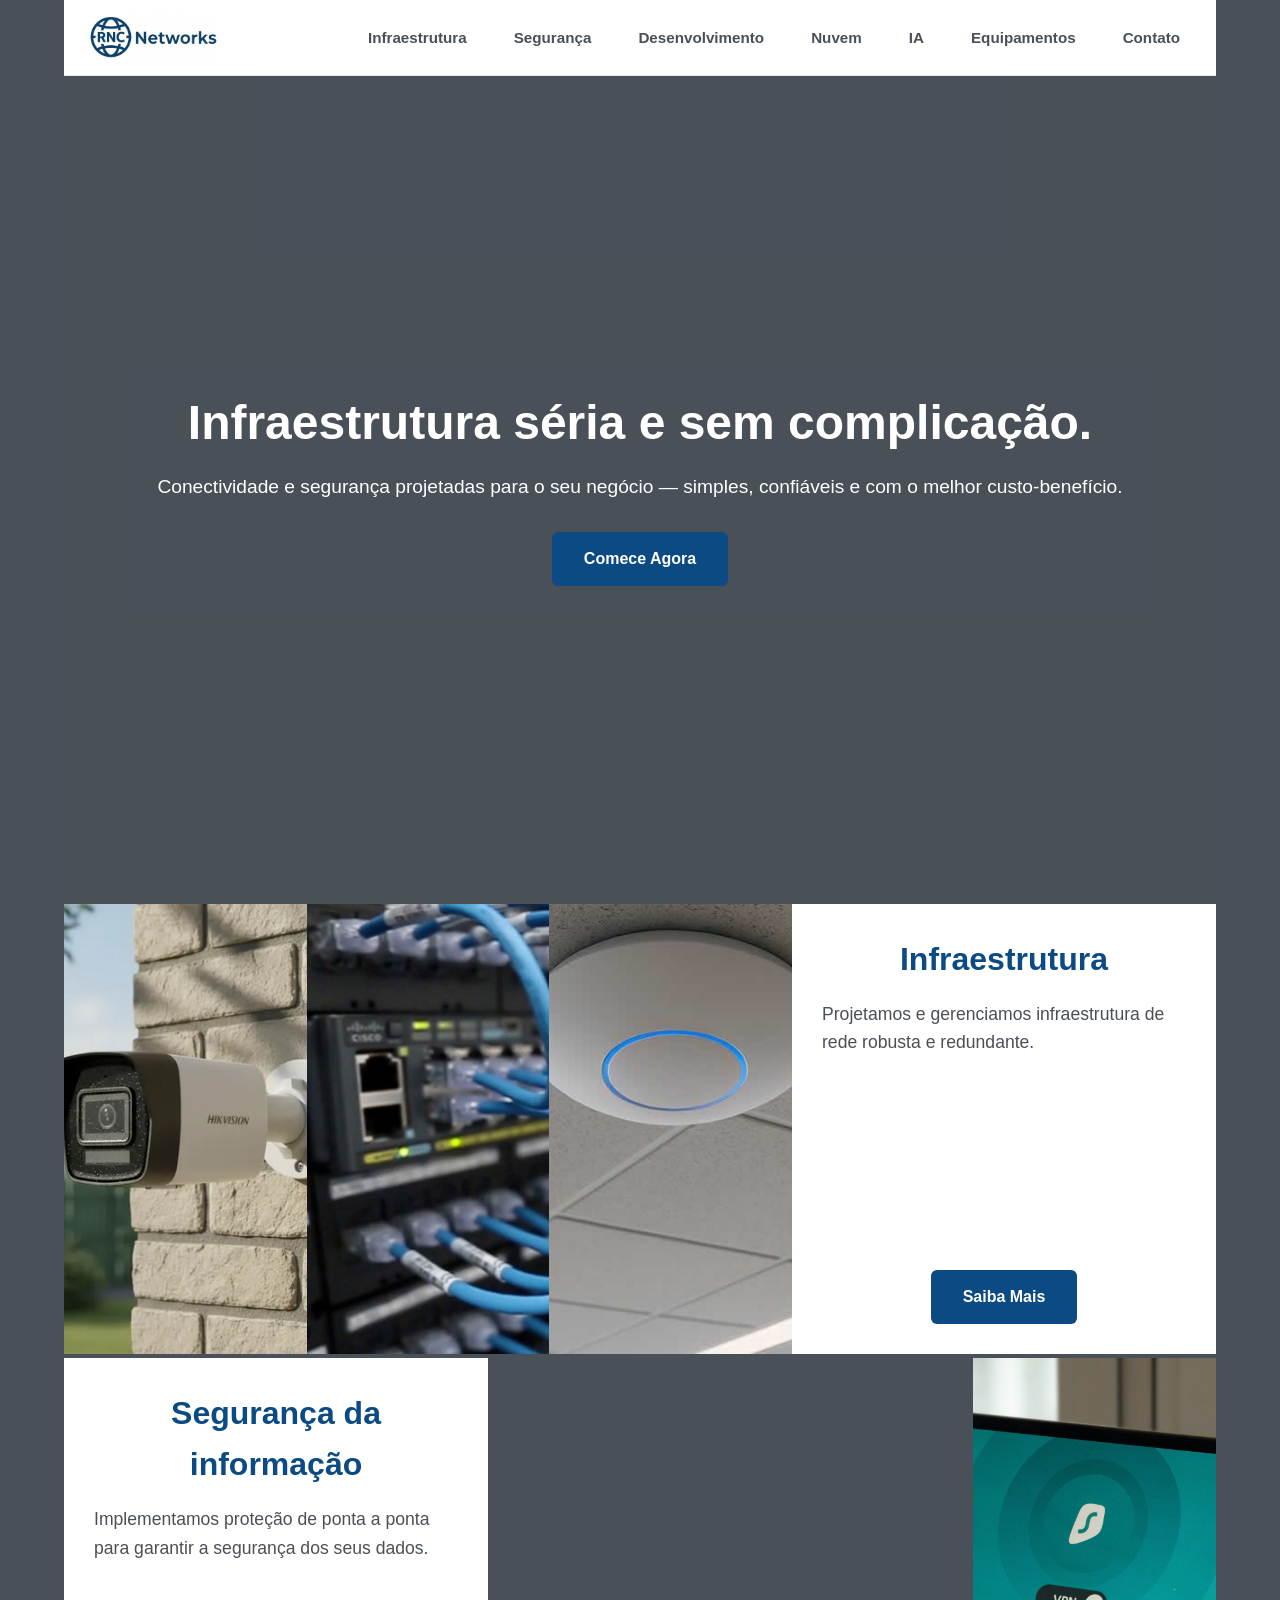
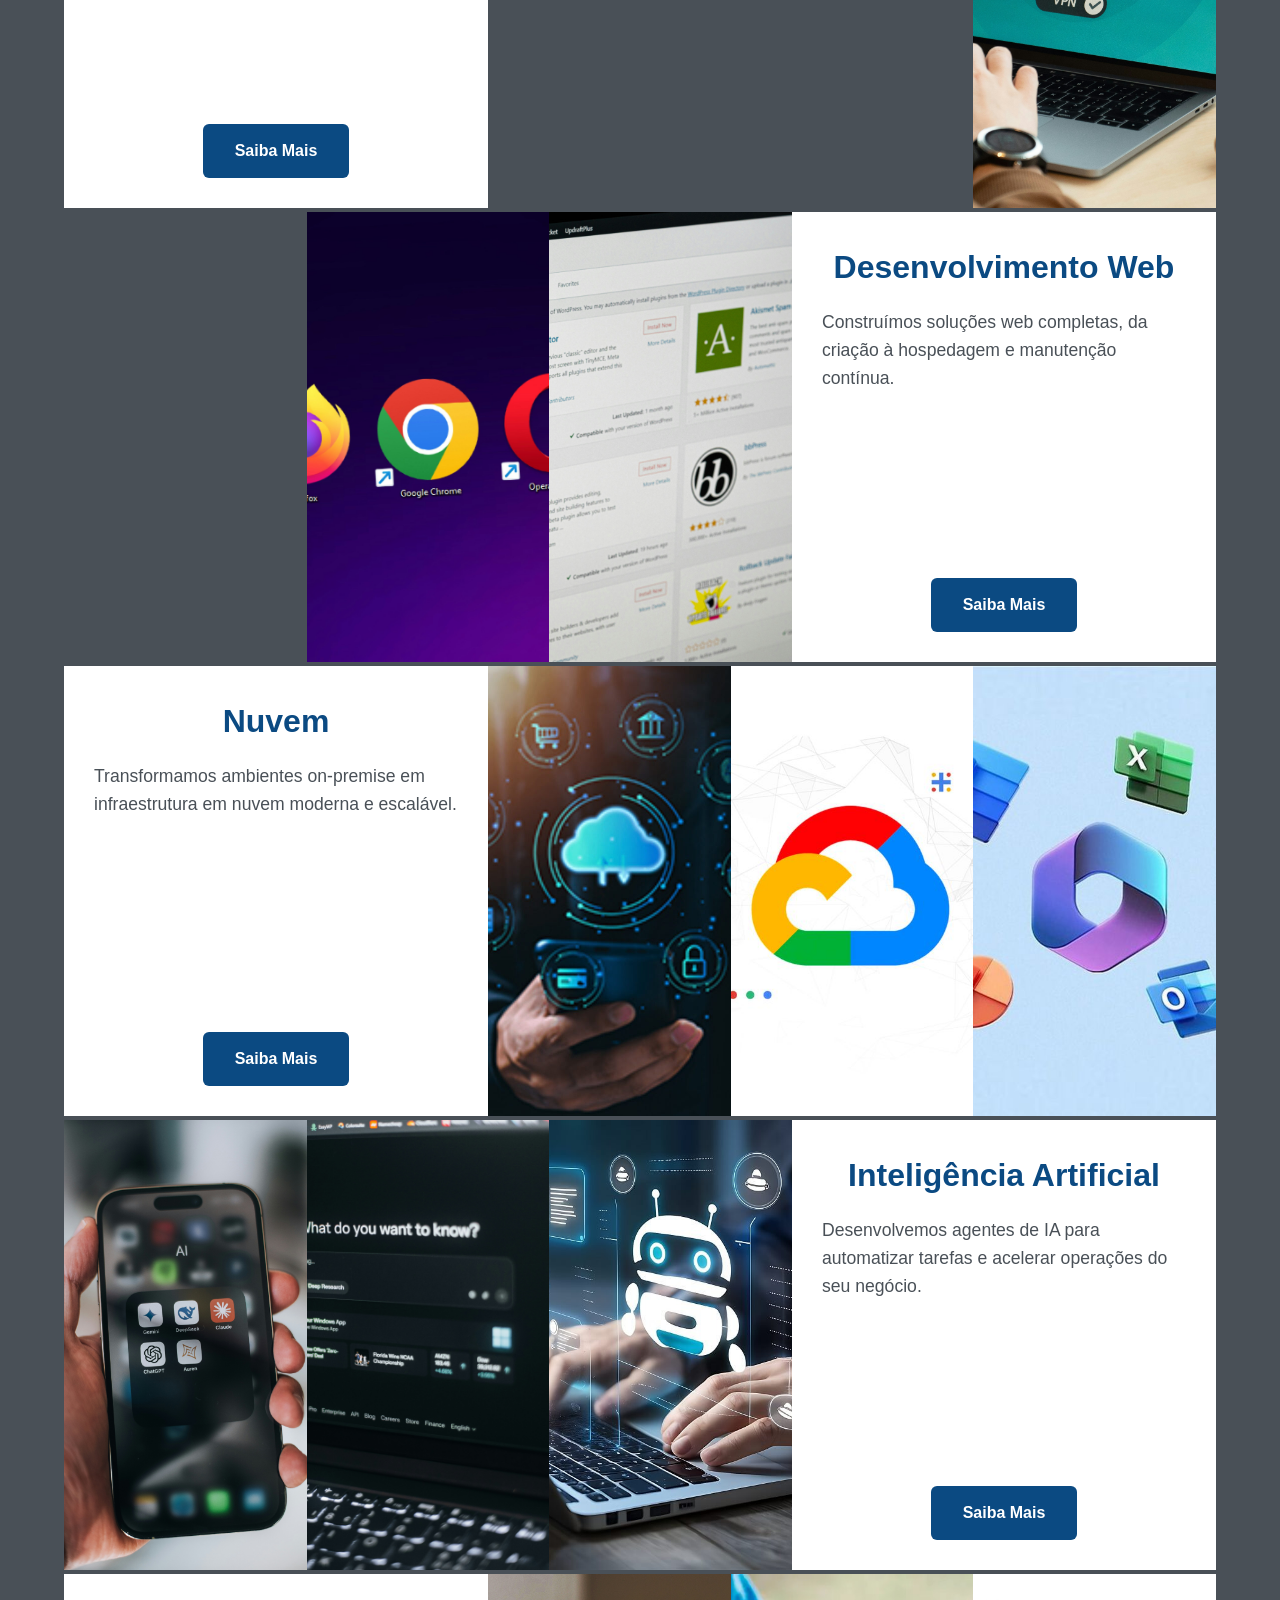
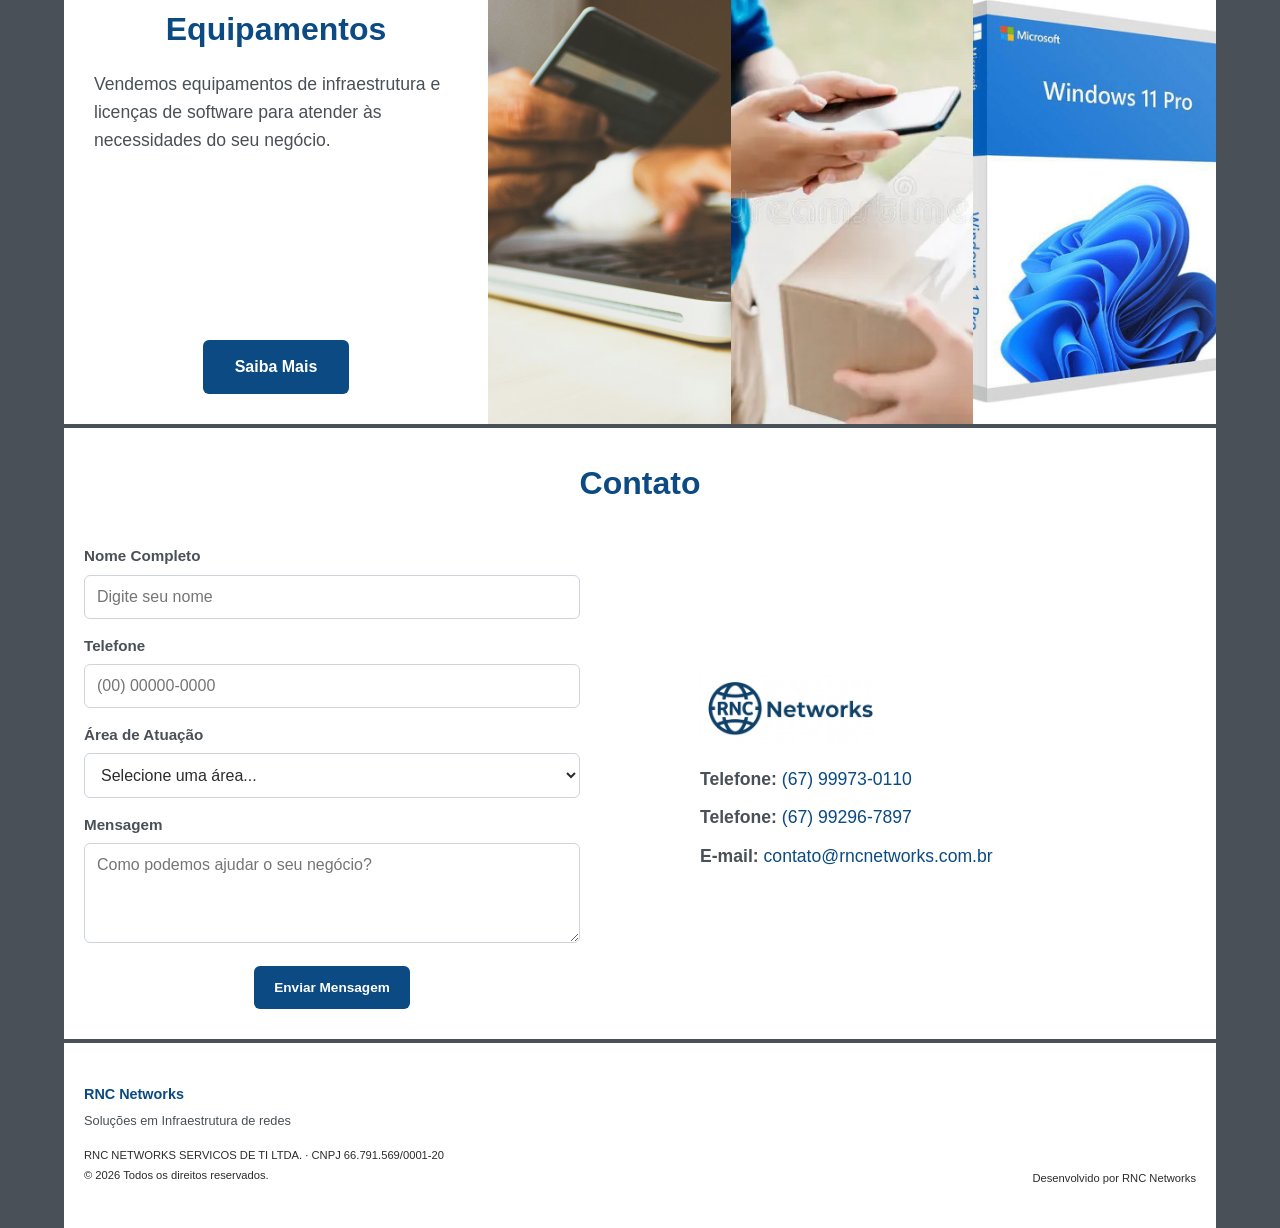
==== index.html @ 02436042 "first commit" ====
<!DOCTYPE html>
<html lang="pt-BR">
<head>
    <meta charset="UTF-8">
    <meta name="viewport" content="width=device-width, initial-scale=1.0">
    <title>RNC Networks</title>
    <link rel="icon" type="image/x-icon" href="assets/img/favicon.ico">
    <link rel="stylesheet" href="assets/css/styles.css">
</head>
<body>

    <header>
        <div class="nav-container">
            <div class="logo-area">
                <a href="#">
                    <img src="assets/img/logo.png" alt="Logo da Empresa">
                </a>
            </div>
            <button class="hamburger" aria-label="Abrir menu">
                <span></span>
                <span></span>
                <span></span>
            </button>
            <nav>
                <ul class="nav-menu">
                    <li><a href="#infraestrutura">Infraestrutura</a></li>
                    <li><a href="#seguranca">Segurança</a></li>
                    <li><a href="#desenvolvimento">Desenvolvimento</a></li>
                    <li><a href="#nuvem">Nuvem</a></li>
                    <li><a href="#ia">IA</a></li>
                    <li><a href="#equipamentos">Equipamentos</a></li>
                    <li><a href="#contato">Contato</a></li>
                </ul>
            </nav>
        </div>
    </header>

    <section class="hero-br">
        <div class="hero">
            <div class="hero-overlay">
                <h1>Infraestrutura séria e sem complicação.</h1>
                <div class="hero-text">
                    <p>Conectividade e segurança projetadas para o seu negócio — simples, confiáveis e com o melhor custo-benefício.</p>
                    <a href="#infraestrutura" class="btn-cta">Comece Agora</a>
                </div>
            </div>
        </div>
    </section>

    <main class="cards-br">
        
        <div class="card" id="infraestrutura">
            <div class="card-image">
                <img src="assets/img/infra1.jpg" alt="" class="active">
                <img src="assets/img/infra2.jpg" alt="">
                <img src="assets/img/infra3.jpg" alt="">
            </div>
            <div class="card-content">
                <h3>Infraestrutura</h3>
                <p>Projetamos e gerenciamos infraestrutura de rede robusta e redundante.</p>
                <a href="em-construcao.html" class="btn-cta">Saiba Mais</a>
            </div>
        </div>

        <div class="card" id="seguranca">
            <div class="card-image">
                <img src="assets/img/seg1.jpg" alt="" class="active">
                <img src="assets/img/seg2.jpg" alt="">
                <img src="assets/img/seg3.jpg" alt="">
            </div>
            <div class="card-content">
                <h3>Segurança da informação</h3>
                <p>Implementamos proteção de ponta a ponta para garantir a segurança dos seus dados.</p>
                <a href="em-construcao.html" class="btn-cta">Saiba Mais</a>
            </div>
        </div>

        <div class="card" id="desenvolvimento">
            <div class="card-image">
                <img src="assets/img/dev1.jpg" alt="" class="active">
                <img src="assets/img/dev2.jpg" alt="">
                <img src="assets/img/dev3.jpg" alt="">
            </div>
            <div class="card-content">
                <h3>Desenvolvimento Web</h3>
                <p>Construímos soluções web completas, da criação à hospedagem e manutenção contínua.</p>
                <a href="em-construcao.html" class="btn-cta">Saiba Mais</a>
            </div>
        </div>

        <div class="card" id="nuvem">
            <div class="card-image">
                <img src="assets/img/nuvem1.jpg" alt="" class="active">
                <img src="assets/img/nuvem2.jpg" alt="">
                <img src="assets/img/nuvem3.jpg" alt="">
            </div>
            <div class="card-content">
                <h3>Nuvem</h3>
                <p>Transformamos ambientes on-premise em infraestrutura em nuvem moderna e escalável.</p>
                <a href="em-construcao.html" class="btn-cta">Saiba Mais</a>
            </div>
        </div>

        <div class="card" id="ia">
            <div class="card-image">
                <img src="assets/img/ia1.jpg" alt="" class="active">
                <img src="assets/img/ia2.jpg" alt="">
                <img src="assets/img/ia3.jpg" alt="">
            </div>
            <div class="card-content">
                <h3>Inteligência Artificial</h3>
                <p>Desenvolvemos agentes de IA para automatizar tarefas e acelerar operações do seu negócio.</p>
                <a href="em-construcao.html" class="btn-cta">Saiba Mais</a>
            </div>
        </div>

        <div class="card" id="equipamentos">
            <div class="card-image">
                <img src="assets/img/equip1.jpg" alt="" class="active">
                <img src="assets/img/equip2.jpg" alt="">
                <img src="assets/img/equip3.jpg" alt="">
            </div>
            <div class="card-content">
                <h3>Equipamentos</h3>
                <p>Vendemos equipamentos de infraestrutura e licenças de software para atender às necessidades do seu negócio.</p>
                <a href="em-construcao.html" class="btn-cta">Saiba Mais</a>
            </div>
        </div>

        <div class="card card-contato" id="contato">
            <h3>Contato</h3>
            <div class="contato-grid">
                <div class="contato-left">
                    <form action="#" method="POST">
                        <div class="form-group">
                            <label for="nome">Nome Completo</label>
                            <input type="text" id="nome" name="nome" placeholder="Digite seu nome" required>
                        </div>
                        <div class="form-group">
                            <label for="telefone">Telefone</label>
                            <input type="tel" id="telefone" name="telefone" placeholder="(00) 00000-0000" required>
                        </div>
                        <div class="form-group">
                            <label for="area">Área de Atuação</label>
                            <select id="area" name="area" required>
                                <option value="" disabled selected>Selecione uma área...</option>
                                <option value="infraestrutura">Infraestrutura</option>
                                <option value="seguranca">Segurança</option>
                                <option value="desenvolvimento">Desenvolvimento</option>
                                <option value="nuvem">Nuvem</option>
                                <option value="ia">Inteligência Artificial</option>
                                <option value="equipamentos">Equipamentos</option>
                            </select>
                        </div>
                        <div class="form-group">
                            <label for="mensagem">Mensagem</label>
                            <textarea id="mensagem" name="mensagem" placeholder="Como podemos ajudar o seu negócio?" required></textarea>
                        </div>
                        <button type="submit" class="btn-submit">Enviar Mensagem</button>
                    </form>
                </div>
                <div class="contato-right">
                    <img src="assets/img/logo.png" alt="RNC Networks" class="contato-logo">
                    <p><strong>Telefone:</strong> <a href="https://wa.me/5567999730110?text=Ol%C3%A1%2C%20vim%20do%20site%20RNC%20Networks%20e%20gostaria%20de%20saber%20mais%20sobre%20suas%20solu%C3%A7%C3%B5es." target="_blank">(67) 99973-0110</a></p>
                    <p><strong>Telefone:</strong> <a href="https://wa.me/5567992967897?text=Ol%C3%A1%2C%20vim%20do%20site%20RNC%20Networks%20e%20gostaria%20de%20saber%20mais%20sobre%20suas%20solu%C3%A7%C3%B5es." target="_blank">(67) 99296-7897</a></p>
                    <p><strong>E-mail:</strong> <a href="mailto:contato@rncnetworks.com.br">contato@rncnetworks.com.br</a></p>
                </div>
            </div>
        </div>

    </main>

    <footer>
        <div class="footer-inner">
            <div class="footer-left">
                <p class="footer-brand">RNC Networks</p>
                <p class="footer-sub">Soluções em Infraestrutura de redes</p>
                <p class="footer-company">RNC NETWORKS SERVICOS DE TI LTDA. · CNPJ 66.791.569/0001-20</p>
                <p class="footer-copy">&copy; 2026 Todos os direitos reservados.</p>
            </div>
            <div class="footer-right">
                <p class="footer-dev">Desenvolvido por RNC Networks</p>
            </div>
        </div>
    </footer>

</body>
<script src="assets/js/scripts.js"></script>
</html>
---- assets/css/styles.css ----
/* ============================================================================
   PALETA DE CORES (Altere aqui para as cores exatas da sua logo)
   ============================================================================ */
:root {
    --bg-color: #ffffff;        
    --text-color: #2c2c2c;      
    --primary-color: #0B4A82;   /* Cor Principal da sua logo */
    --secondary-color: #495057; 
    --accent-bg: #f8f9fa;       
    --footer-bg: #1a1d20;       
}

* {
    margin: 0;
    padding: 0;
    box-sizing: border-box;
    font-family: 'Segoe UI', Tahoma, Geneva, Verdana, sans-serif;
}

html {
    scroll-behavior: smooth;
}

body {
    background-color: var(--bg-color);
    color: var(--text-color);
    line-height: 1.6;
}

/* Header e Navegação */
header {
    background-color: #495057;
    position: fixed; 
    top: 0;
    left: 0;
    width: 100%;
    z-index: 1000;
}

.nav-container {
    max-width: 90%;
    margin: 0 auto;
    background-color: #ffffff;
    display: flex;
    align-items: center;
    justify-content: space-between;
    padding: 10px 20px;
    border-bottom: 1px solid #e9ecef;
}

.logo-area img {
    height: 55px;
    display: block;
}

.nav-menu {
    display: flex;
    list-style: none;
    gap: 15px;
}

.nav-menu a {
    text-decoration: none;
    color: var(--secondary-color);
    font-weight: 600;
    font-size: 0.95rem;
    padding: 8px 16px;
    position: relative;
    transition: color 0.3s ease;
}

.nav-menu a::after {
    content: '';
    position: absolute;
    bottom: 0;
    left: 50%;
    transform: translateX(-50%);
    width: 0;
    height: 2px;
    background-color: var(--primary-color);
    transition: width 0.3s ease;
}

.nav-menu a:hover {
    color: var(--primary-color);
}

.nav-menu a:hover::after {
    width: 100%;
}

.nav-menu a.active::after {
    width: 100%;
}

.nav-menu.hovering a.active::after {
    width: 0;
}

.hamburger {
    display: none;
}

/* Seção Hero / Principal (Ocupa 1 tela inteira) */
.hero-br {
    background-color: #495057;
}

.hero {
    max-width: 90%;
    margin: 0 auto;
    background-image: url('../img/conceitual.jpg');
    background-size: cover;
    background-position: center;
    padding: 100px 20px 20px 20px; 
    display: flex;
    flex-direction: column;
    align-items: center;
    justify-content: center;
    text-align: center;
    height: 100vh;
    scroll-margin-top: 80px;
    position: relative;
}

.hero::before {
    content: '';
    position: absolute;
    inset: 0;
    background-color: rgba(73, 80, 87, 0.12);
    z-index: 0;
}

.hero-overlay {
    background-color: rgba(73, 80, 87, 0.7);
    padding: 30px;
    border-radius: 6px;
    z-index: 1;
    position: relative;
}

.hero > * {
    position: relative;
    z-index: 1;
}

.hero h1 {
    font-size: 3rem;
    line-height: 1.2;
    margin-bottom: 20px;
    color: #ffffff;
}

.hero-text p {
    font-size: 1.2rem;
    margin-bottom: 30px;
    color: #ffffff;
}

.btn-cta {
    display: inline-block;
    background-color: var(--primary-color);
    color: #ffffff;
    padding: 14px 32px;
    text-decoration: none;
    font-weight: bold;
    border-radius: 6px;
    transition: opacity 0.3s;
}

.btn-cta:hover {
    opacity: 0.9;
}

/* Fundo dos cards */
.cards-br {
    background-color: #495057;
    padding: 4px 0;
}

/* Cada CARD ocupa meia tela */
.card {
    background: #495057;
    min-height: 50vh;
    display: flex;
    flex-direction: row;
    max-width: 90%;
    margin: 0 auto 4px;
    scroll-margin-top: 80px;
}

.card-image {
    flex: 2;
    display: flex;
    min-height: 50vh;
    overflow: hidden;
    background: #495057;
}

.card-image img {
    flex: 1;
    width: 0;
    min-width: 0;
    min-height: 0;
    object-fit: cover;
    height: 100%;
    display: block;
}

#infraestrutura .card-image img:nth-child(3) {
    object-position: 47% center;
}

#ia .card-image img:nth-child(2) {
    object-position: 78% center;
}

.card-content {
    flex: 1;
    display: flex;
    flex-direction: column;
    padding: 30px;
    text-align: left;
    background: #ffffff;
}

.card-content .btn-cta {
    align-self: center;
    margin-top: auto;
}

.card h3 {
    margin-bottom: 15px;
    color: var(--primary-color);
    font-size: 2rem;
    text-align: center;
}

.card p {
    color: var(--secondary-color);
    font-size: 1.1rem; 
}

/* Card Contato - layout vertical como antes */
.card-contato {
    flex-direction: column;
    align-items: center;
    justify-content: center;
    text-align: center;
    padding: 30px 20px;
    background: #ffffff;
}

/* Alterna lado da imagem: pares imagem na direita */
.card:nth-child(even):not(.card-contato) {
    flex-direction: row-reverse;
}

.card:last-of-type {
    margin-bottom: 0;
}

/* ============================================================================
   ESTILOS DO CONTATO
   ============================================================================ */
.contato-grid {
    display: flex;
    width: 100%;
    gap: 120px;
    margin-top: 20px;
}

.contato-left,
.contato-right {
    flex: 1;
    text-align: left;
}

.contato-right {
    display: flex;
    flex-direction: column;
    justify-content: center;
}

.contato-right p {
    font-size: 1.1rem;
    margin-bottom: 10px;
    color: var(--secondary-color);
}

.contato-right a {
    color: var(--primary-color);
    text-decoration: none;
    font-weight: 500;
}

.contato-right a:hover {
    text-decoration: underline;
}

.contato-logo {
    max-width: 180px;
    margin-bottom: 20px;
    display: block;
}

.contato-left form {
    width: 100%;
}

.contato-left .form-group {
    margin-bottom: 15px;
}

.contato-left .form-group label {
    display: block;
    margin-bottom: 6px;
    font-weight: 600;
    color: var(--secondary-color);
    font-size: 0.95rem;
}

.contato-left .form-group input,
.contato-left .form-group select,
.contato-left .form-group textarea {
    width: 100%;
    padding: 12px;
    border: 1px solid #ced4da;
    border-radius: 6px;
    font-size: 1rem;
    color: var(--text-color);
    background-color: #ffffff;
    transition: border-color 0.2s;
    box-sizing: border-box;
}

.contato-left .form-group input:focus,
.contato-left .form-group select:focus,
.contato-left .form-group textarea:focus {
    outline: none;
    border-color: var(--primary-color);
    box-shadow: 0 0 0 3px rgba(0, 86, 179, 0.1);
}

.contato-left .form-group textarea {
    resize: vertical;
    min-height: 100px;
}

.contato-left .btn-submit {
    display: block;
    margin: 0 auto;
    width: auto;
    background-color: var(--primary-color);
    color: #ffffff;
    border: none;
    padding: 14px 20px;
    font-size: 0.85rem;
    font-weight: 600;
    border-radius: 6px;
    cursor: pointer;
    transition: opacity 0.3s;
}

.contato-left .btn-submit:hover {
    opacity: 0.9;
}

/* Rodapé */
footer {
    background-color: #495057;
    padding: 0;
}

.footer-inner {
    max-width: 90%;
    margin: 0 auto;
    background-color: #ffffff;
    color: var(--text-color);
    padding: 40px 20px;
    display: flex;
    gap: 40px;
}

.footer-left {
    flex: 1;
    text-align: left;
}

.footer-right {
    flex: 1;
    display: flex;
    align-items: flex-end;
    justify-content: flex-end;
    text-align: right;
}

.footer-brand {
    font-size: 0.9rem;
    font-weight: 700;
    margin-bottom: 5px;
    color: var(--primary-color);
}

.footer-sub {
    font-size: 0.8rem;
    margin-bottom: 15px;
    color: var(--secondary-color);
}

.footer-company,
.footer-copy {
    font-size: 0.7rem;
    color: var(--text-color);
    margin-bottom: 3px;
}

.footer-dev {
    font-size: 0.7rem;
    color: var(--text-color);
}

/* Página em construção */
.pag-construcao {
    display: flex;
    flex-direction: column;
    min-height: 100vh;
}

.pag-construcao .em-construcao {
    flex: 1;
    background-color: #495057;
    display: flex;
    flex-direction: column;
}

.em-construcao-inner {
    flex: 1;
    width: 100%;
    max-width: 90%;
    margin: 0 auto;
    background: #ffffff;
    display: flex;
    flex-direction: column;
    align-items: center;
    justify-content: center;
    text-align: center;
    padding: 40px 30px;
}

.em-construcao-inner h1 {
    font-size: 2.5rem;
    color: var(--primary-color);
    margin-bottom: 15px;
}

.em-construcao-inner p {
    font-size: 1.1rem;
    color: var(--secondary-color);
    margin-bottom: 30px;
    max-width: 500px;
}

/* Responsividade */
@media (max-width: 768px) {
    body {
        scroll-snap-type: y mandatory;
        scroll-padding-top: 160px;
    }

    .hero {
        height: auto;
        padding-top: 140px;
        scroll-snap-align: start;
    }

    .card,
    .card:nth-child(even):not(.card-contato) {
        flex-direction: column;
        min-height: 100vh;
        max-width: 100%;
        scroll-margin-top: 0;
        scroll-snap-align: start;
    }

    .card-image {
        position: relative;
        height: 50vh;
    }

    .card-image img {
        position: absolute;
        inset: 0;
        width: 100%;
        height: 100%;
        flex: none;
        opacity: 0;
        transition: opacity 0.5s;
    }

    .card-image img.active {
        opacity: 1;
    }

    .card-content {
        text-align: center;
        align-items: center;
    }

    .card h3 {
        font-size: 1.5rem;
    }

    .nav-container {
        flex-direction: row;
        flex-wrap: wrap;
        justify-content: space-between;
        align-items: center;
        max-width: 100%;
        gap: 0;
    }

    .nav-container nav {
        flex: 0 0 100%;
    }

    .hamburger {
        display: flex;
        flex-direction: column;
        justify-content: center;
        gap: 5px;
        background: none;
        border: none;
        cursor: pointer;
        padding: 8px;
    }

    .hamburger span {
        display: block;
        width: 28px;
        height: 3px;
        background: #495057;
        border-radius: 2px;
        transition: all 0.3s ease;
    }

    .hamburger.active span:nth-child(1) {
        transform: rotate(45deg) translate(6px, 6px);
    }

    .hamburger.active span:nth-child(2) {
        opacity: 0;
    }

    .hamburger.active span:nth-child(3) {
        transform: rotate(-45deg) translate(6px, -6px);
    }

    .nav-menu {
        display: none;
        flex-basis: 100%;
        flex-direction: column;
        align-items: center;
        gap: 5px;
        padding: 10px 0 0;
    }

    .nav-menu.open {
        display: flex;
    }

    .footer-inner {
        max-width: 100%;
    }

    .em-construcao-inner {
        max-width: 100%;
    }

    .contato-left {
        display: none;
    }
}
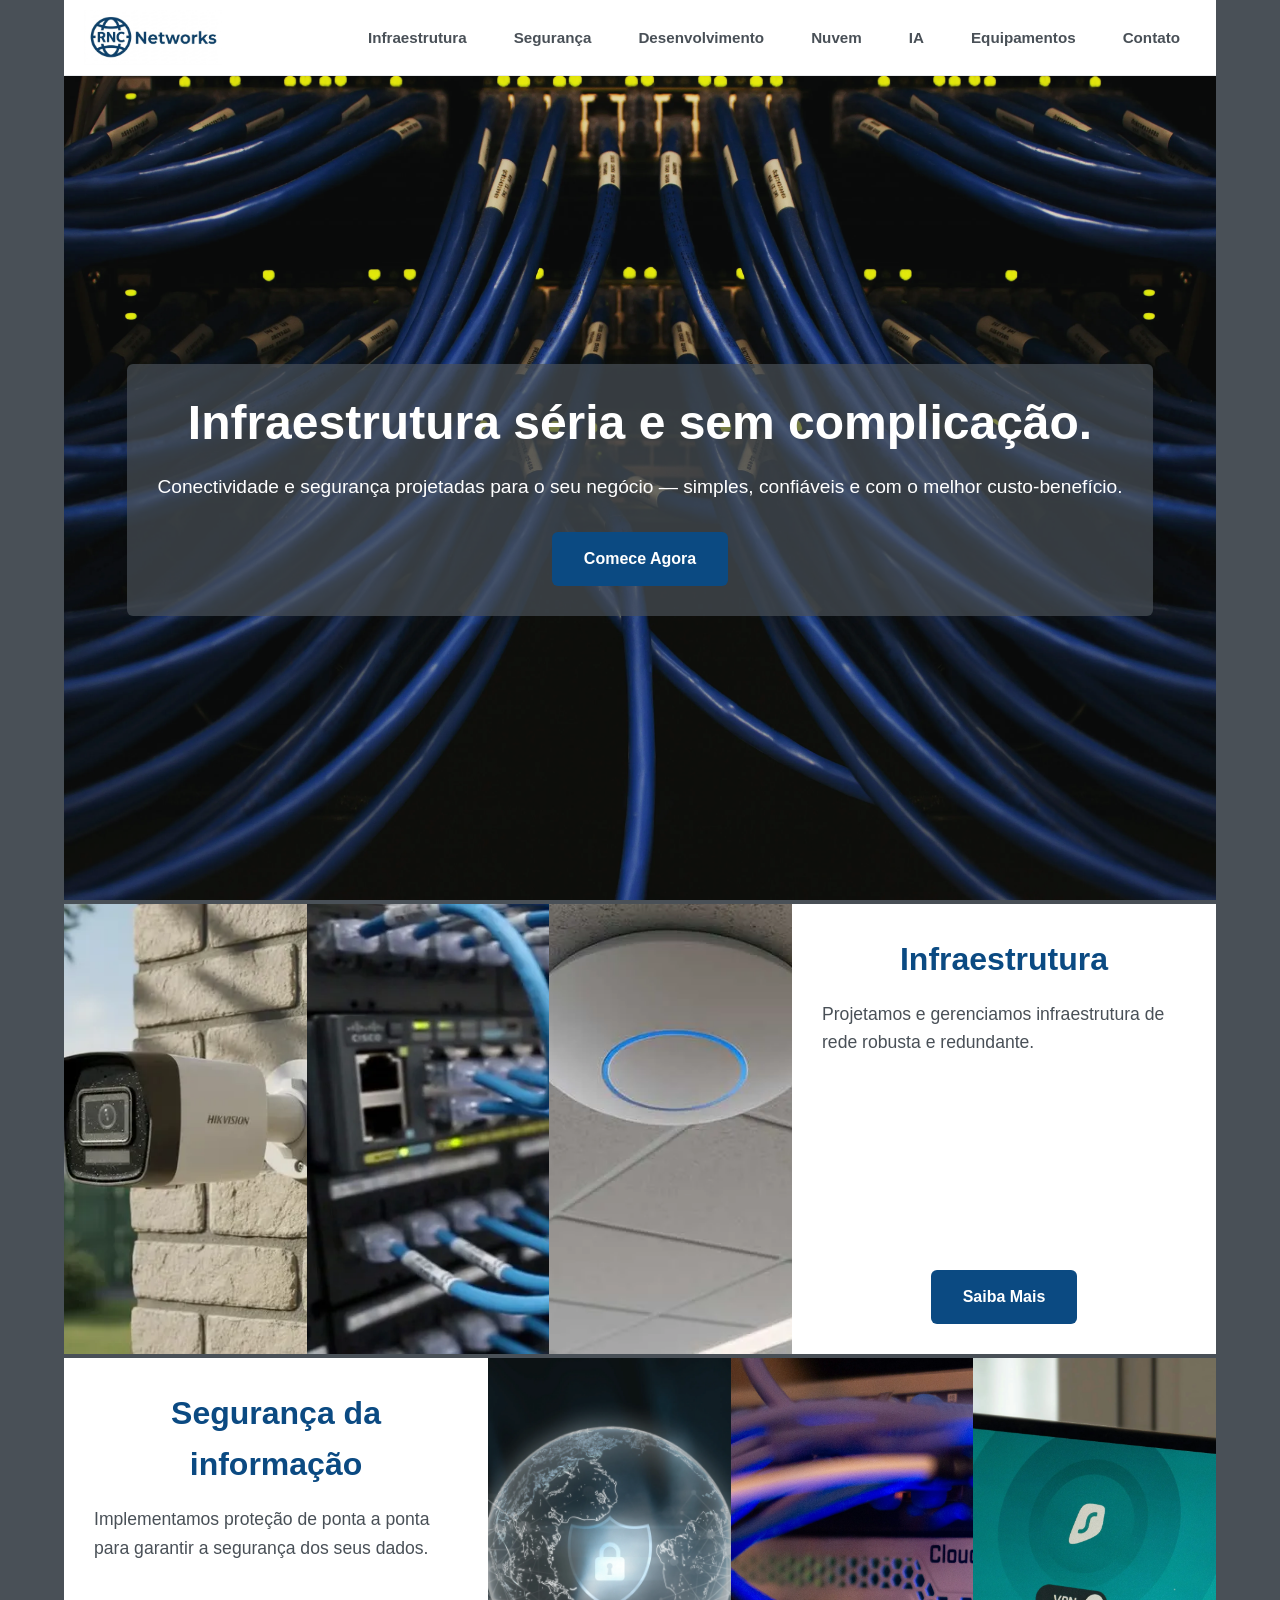
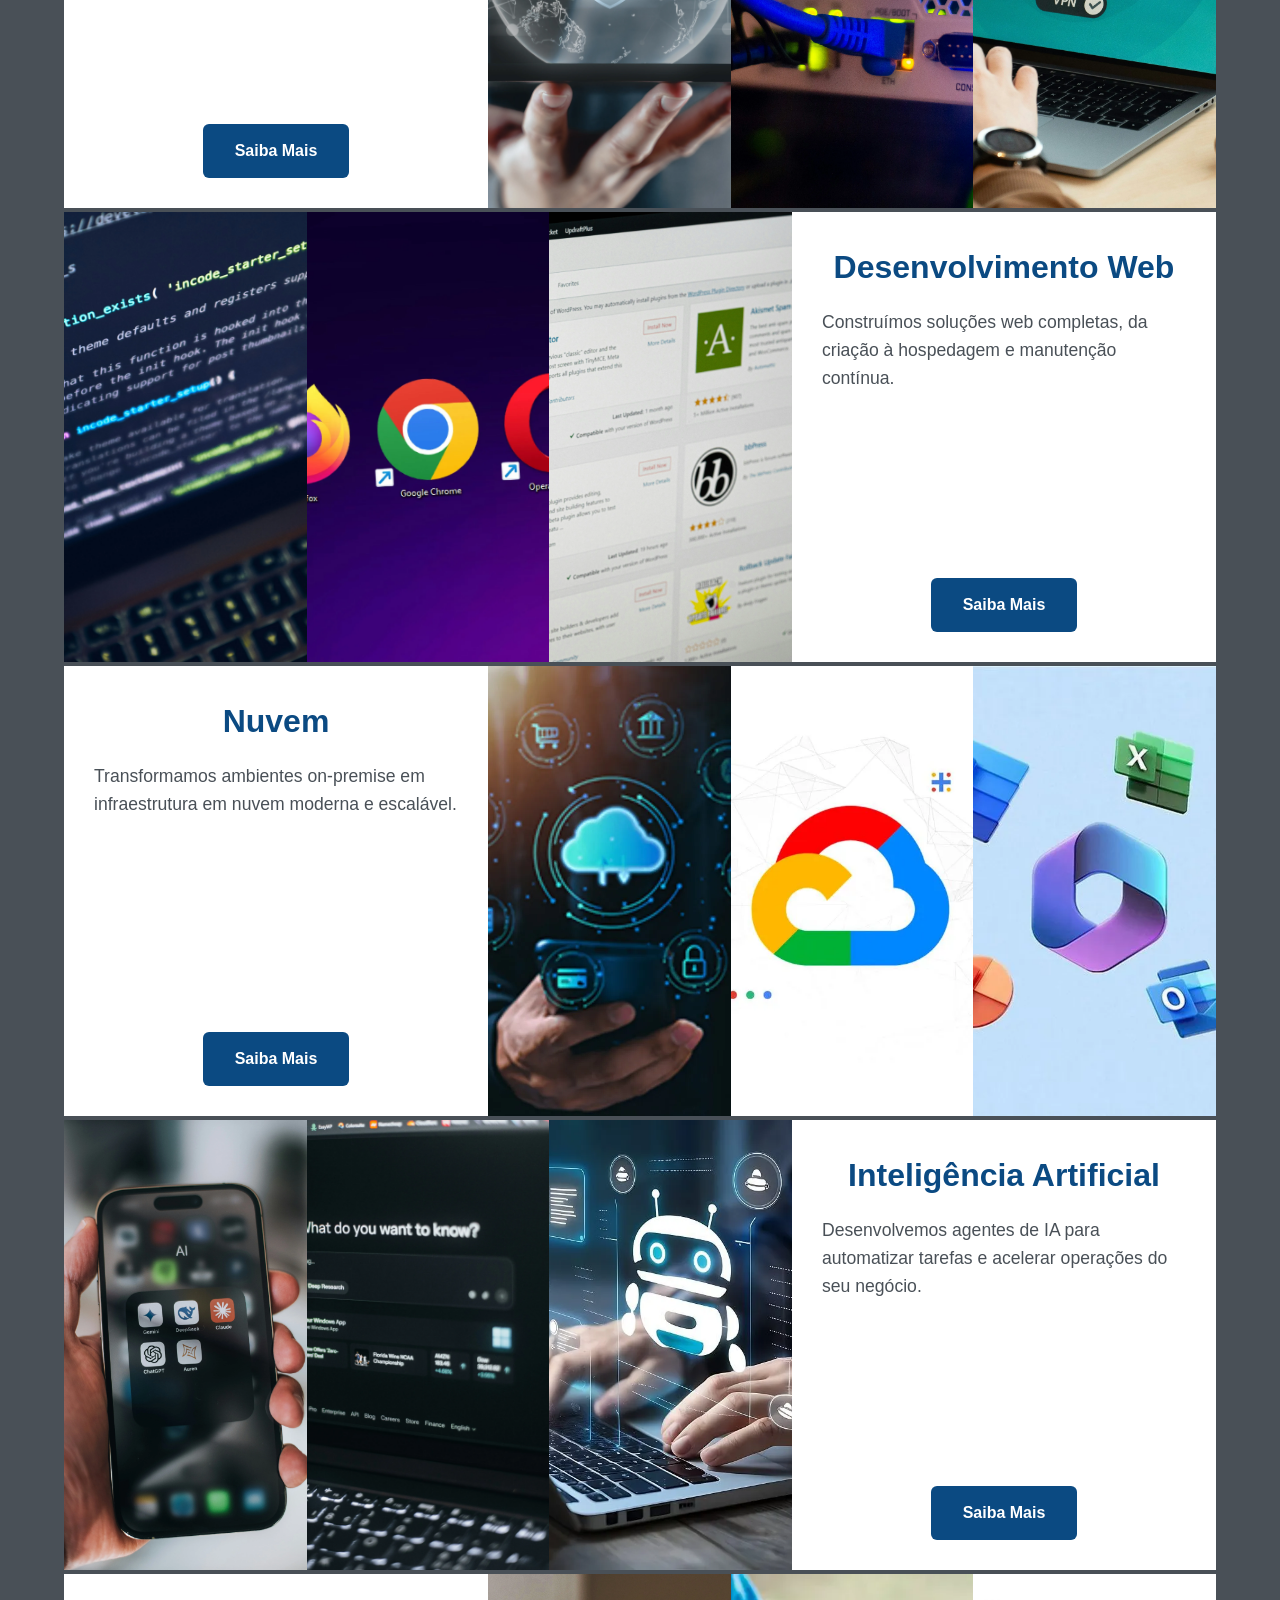
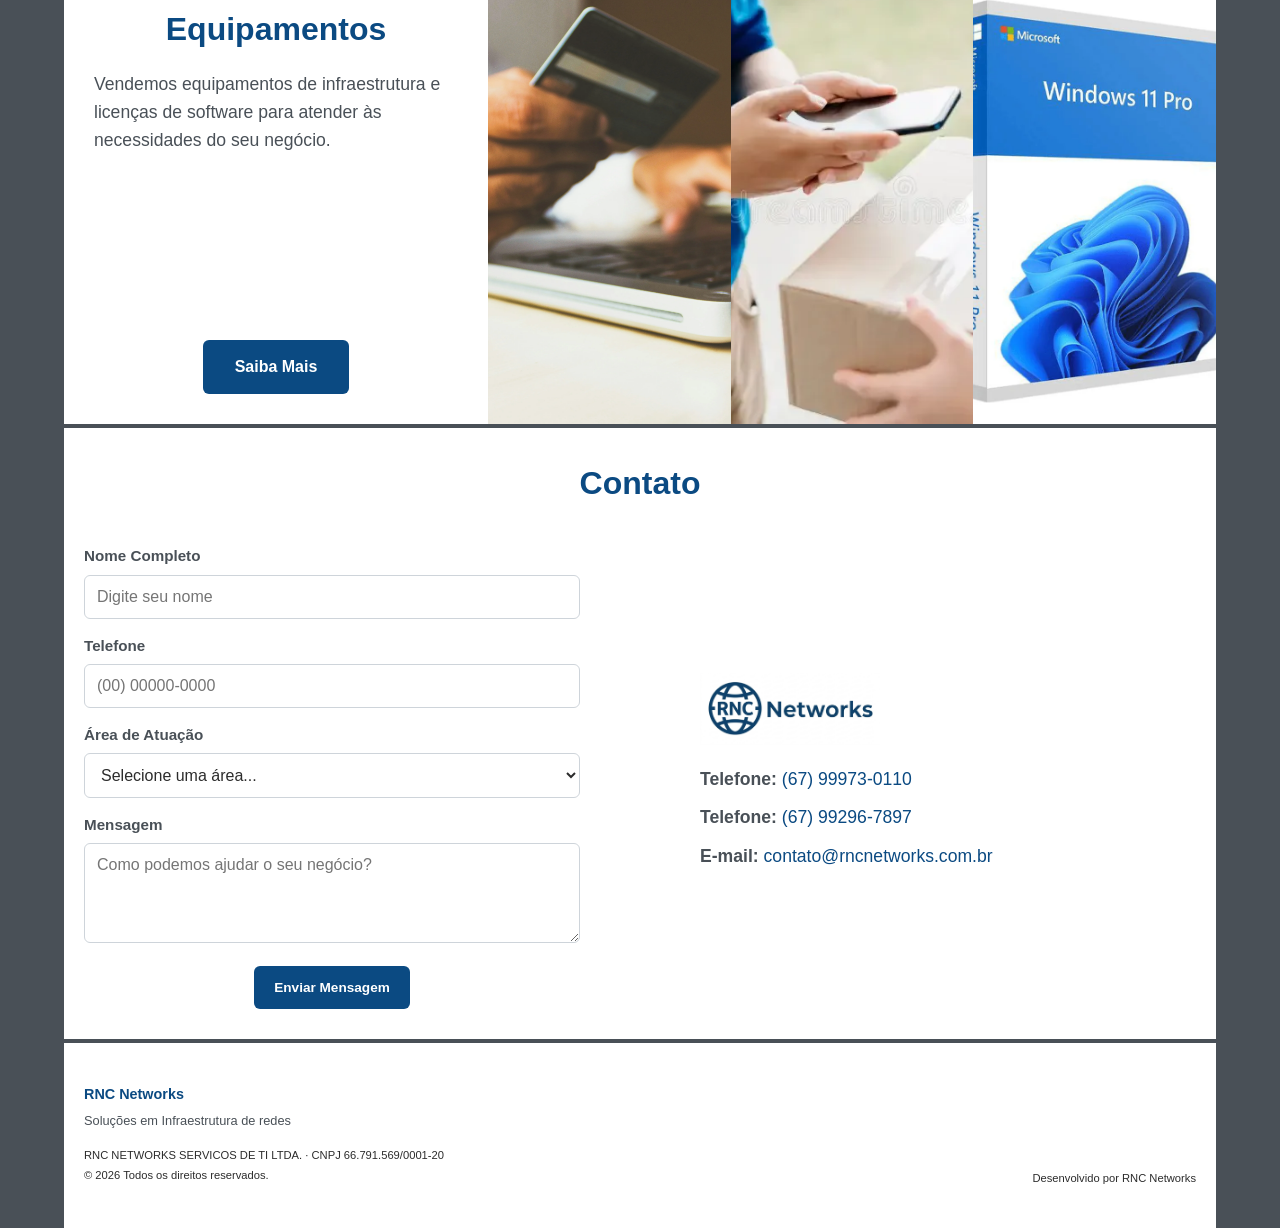
==== commit 2491cbd7: "Convert jpg to webp" ====
--- a/index.html
+++ b/index.html
@@ -51,9 +51,9 @@
         
         <div class="card" id="infraestrutura">
             <div class="card-image">
-                <img src="assets/img/infra1.jpg" alt="" class="active">
-                <img src="assets/img/infra2.jpg" alt="">
-                <img src="assets/img/infra3.jpg" alt="">
+                <img src="assets/img/infra1.webp" alt="" class="active">
+                <img src="assets/img/infra2.webp" alt="">
+                <img src="assets/img/infra3.webp" alt="">
             </div>
             <div class="card-content">
                 <h3>Infraestrutura</h3>
@@ -64,9 +64,9 @@
 
         <div class="card" id="seguranca">
             <div class="card-image">
-                <img src="assets/img/seg1.jpg" alt="" class="active">
-                <img src="assets/img/seg2.jpg" alt="">
-                <img src="assets/img/seg3.jpg" alt="">
+                <img src="assets/img/seg1.webp" alt="" class="active">
+                <img src="assets/img/seg2.webp" alt="">
+                <img src="assets/img/seg3.webp" alt="">
             </div>
             <div class="card-content">
                 <h3>Segurança da informação</h3>
@@ -77,9 +77,9 @@
 
         <div class="card" id="desenvolvimento">
             <div class="card-image">
-                <img src="assets/img/dev1.jpg" alt="" class="active">
-                <img src="assets/img/dev2.jpg" alt="">
-                <img src="assets/img/dev3.jpg" alt="">
+                <img src="assets/img/dev1.webp" alt="" class="active">
+                <img src="assets/img/dev2.webp" alt="">
+                <img src="assets/img/dev3.webp" alt="">
             </div>
             <div class="card-content">
                 <h3>Desenvolvimento Web</h3>
@@ -90,9 +90,9 @@
 
         <div class="card" id="nuvem">
             <div class="card-image">
-                <img src="assets/img/nuvem1.jpg" alt="" class="active">
-                <img src="assets/img/nuvem2.jpg" alt="">
-                <img src="assets/img/nuvem3.jpg" alt="">
+                <img src="assets/img/nuvem1.webp" alt="" class="active">
+                <img src="assets/img/nuvem2.webp" alt="">
+                <img src="assets/img/nuvem3.webp" alt="">
             </div>
             <div class="card-content">
                 <h3>Nuvem</h3>
@@ -103,9 +103,9 @@
 
         <div class="card" id="ia">
             <div class="card-image">
-                <img src="assets/img/ia1.jpg" alt="" class="active">
-                <img src="assets/img/ia2.jpg" alt="">
-                <img src="assets/img/ia3.jpg" alt="">
+                <img src="assets/img/ia1.webp" alt="" class="active">
+                <img src="assets/img/ia2.webp" alt="">
+                <img src="assets/img/ia3.webp" alt="">
             </div>
             <div class="card-content">
                 <h3>Inteligência Artificial</h3>
@@ -116,9 +116,9 @@
 
         <div class="card" id="equipamentos">
             <div class="card-image">
-                <img src="assets/img/equip1.jpg" alt="" class="active">
-                <img src="assets/img/equip2.jpg" alt="">
-                <img src="assets/img/equip3.jpg" alt="">
+                <img src="assets/img/equip1.webp" alt="" class="active">
+                <img src="assets/img/equip2.webp" alt="">
+                <img src="assets/img/equip3.webp" alt="">
             </div>
             <div class="card-content">
                 <h3>Equipamentos</h3>
--- a/assets/css/styles.css
+++ b/assets/css/styles.css
@@ -97,6 +97,10 @@
     width: 0;
 }
 
+.nav-menu.hovering a:hover::after {
+    width: 100%;
+}
+
 .hamburger {
     display: none;
 }
@@ -109,7 +113,7 @@
 .hero {
     max-width: 90%;
     margin: 0 auto;
-    background-image: url('../img/conceitual.jpg');
+    background-image: url('../img/conceitual.webp');
     background-size: cover;
     background-position: center;
     padding: 100px 20px 20px 20px; 
@@ -472,6 +476,7 @@
         height: auto;
         padding-top: 140px;
         scroll-snap-align: start;
+        max-width: 100%;
     }
 
     .card,
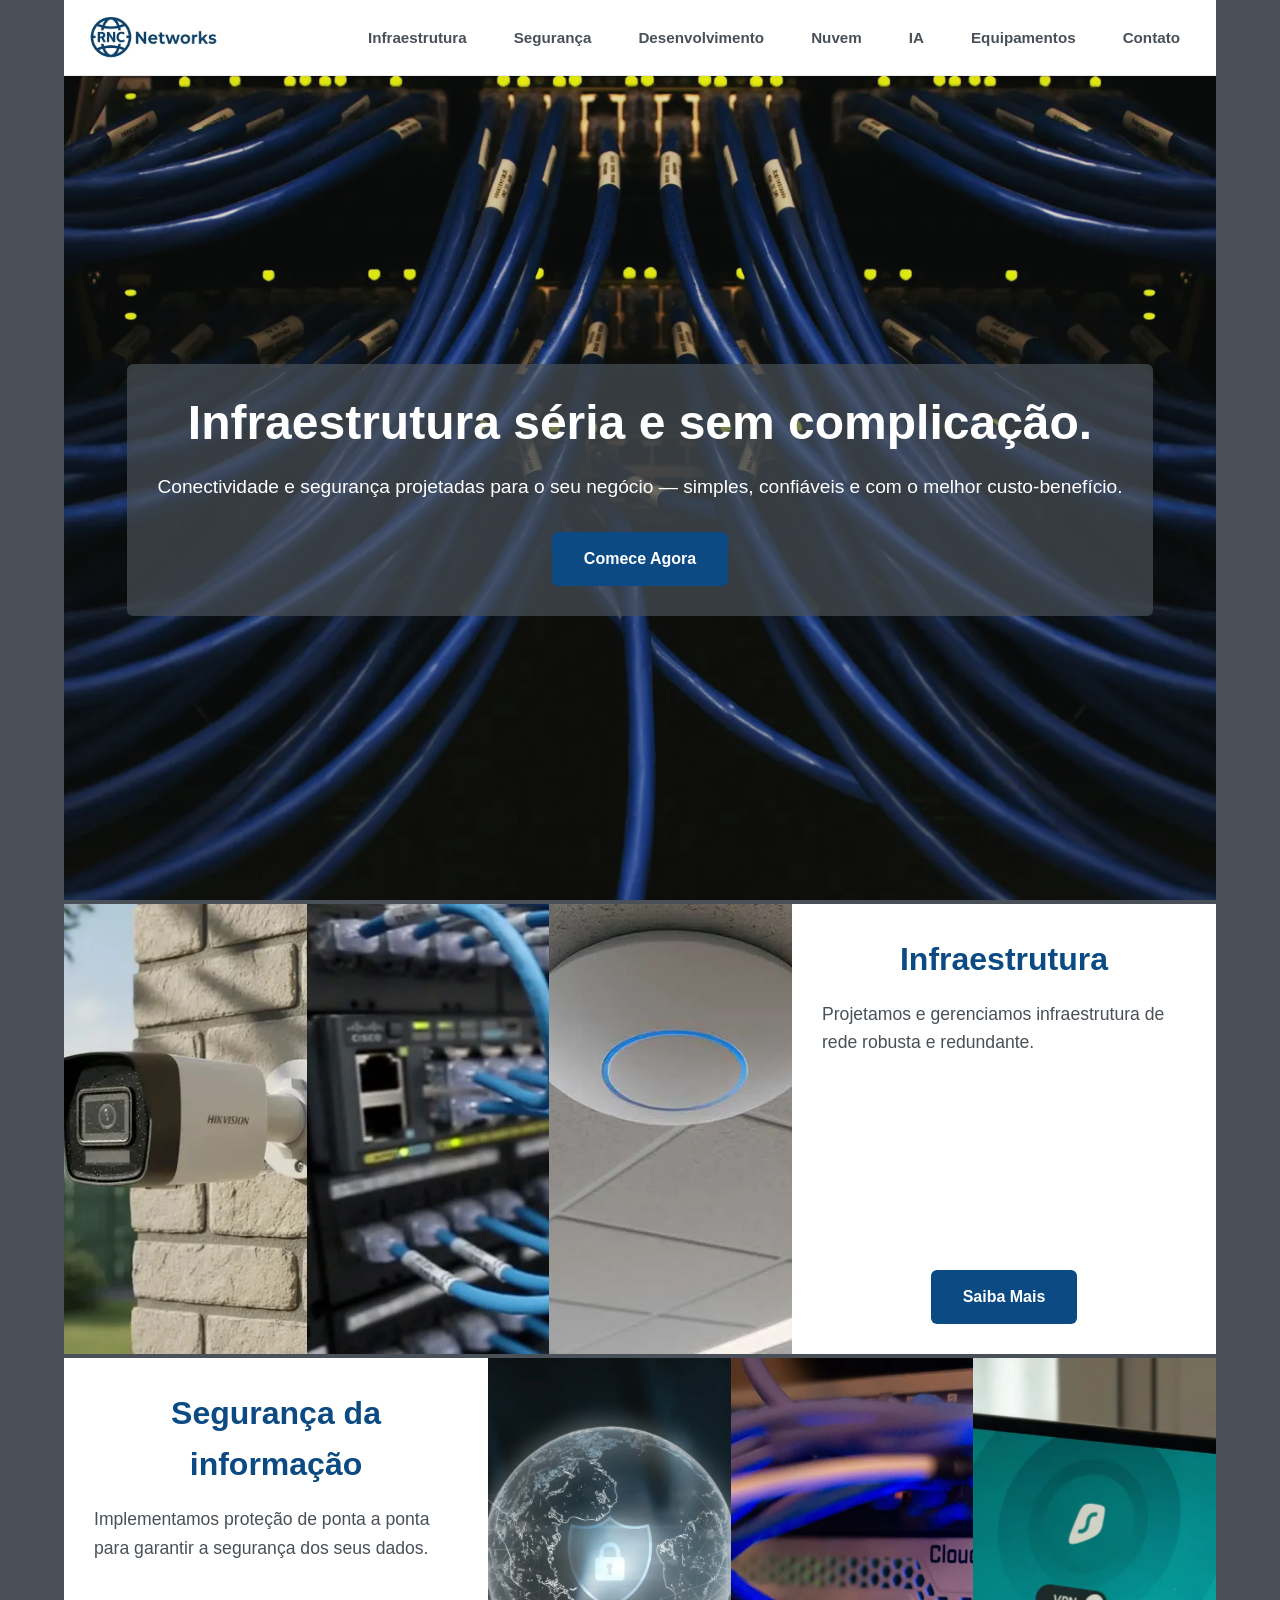
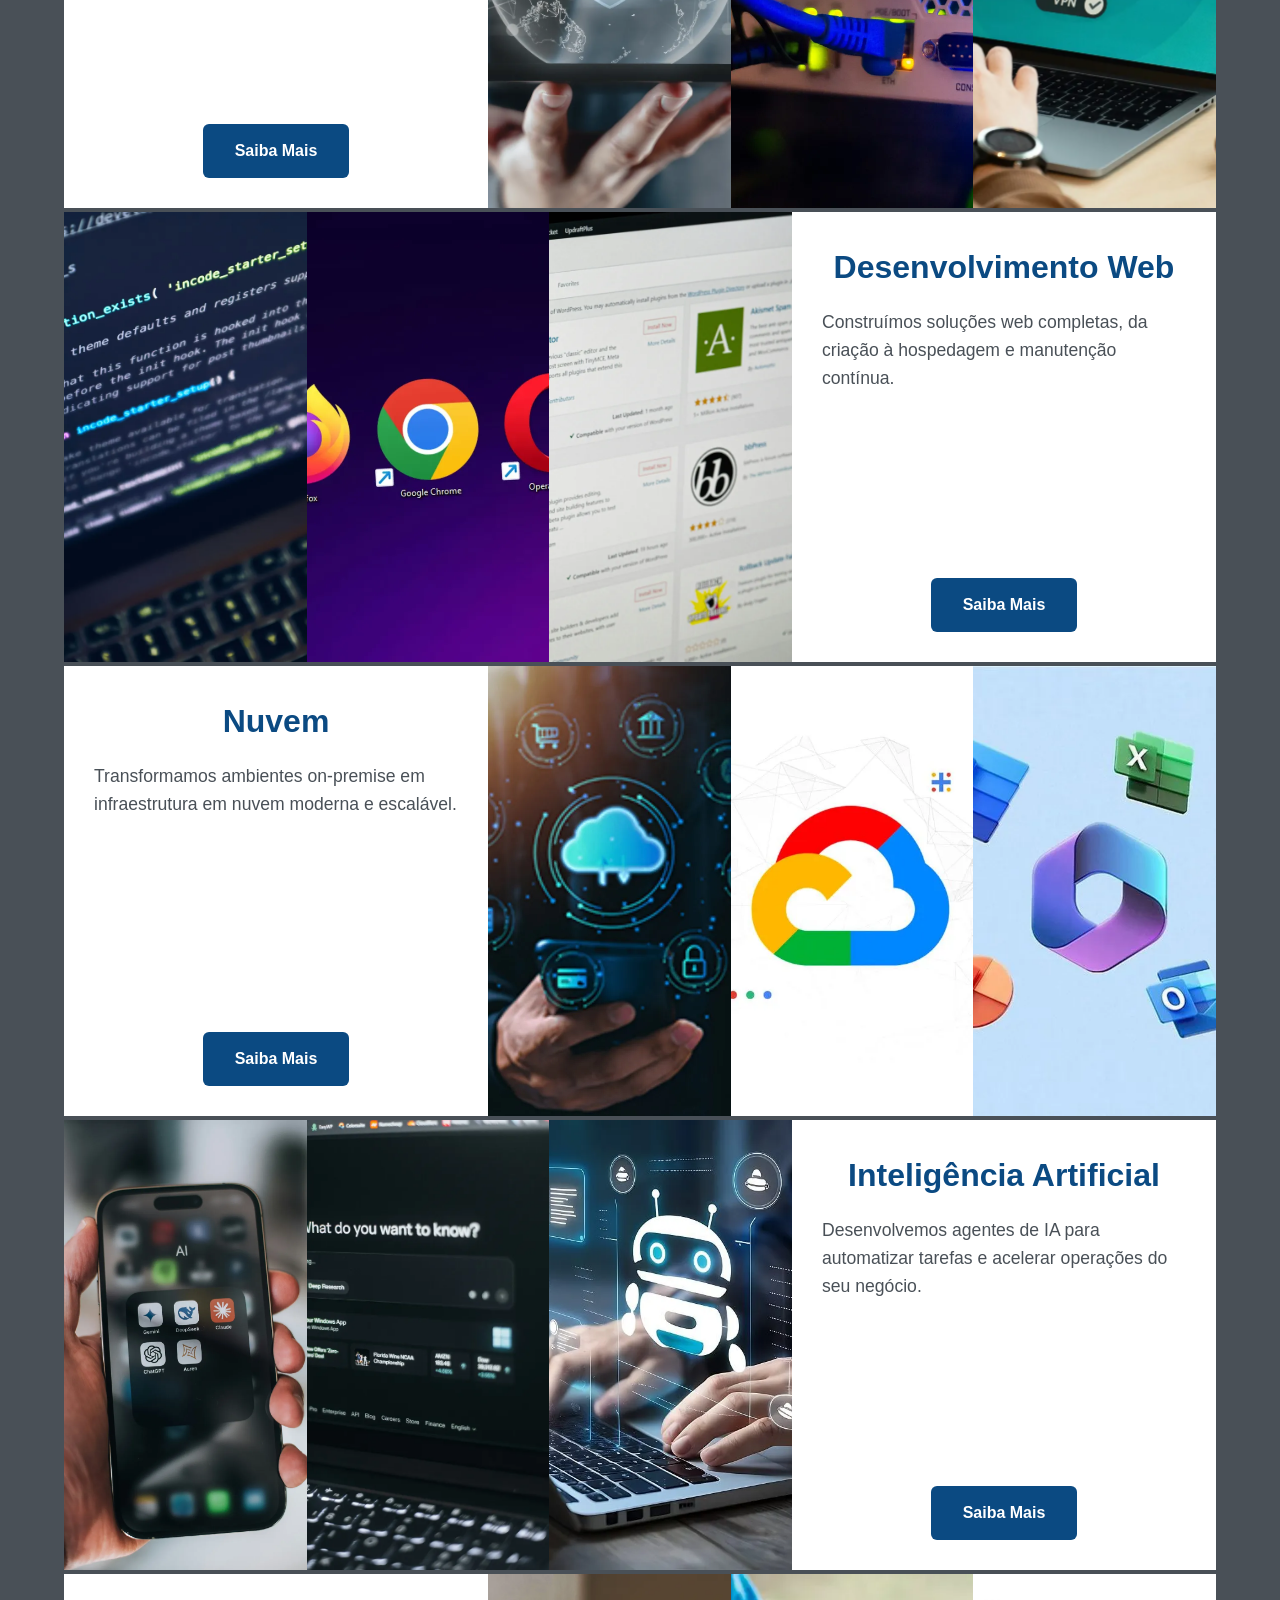
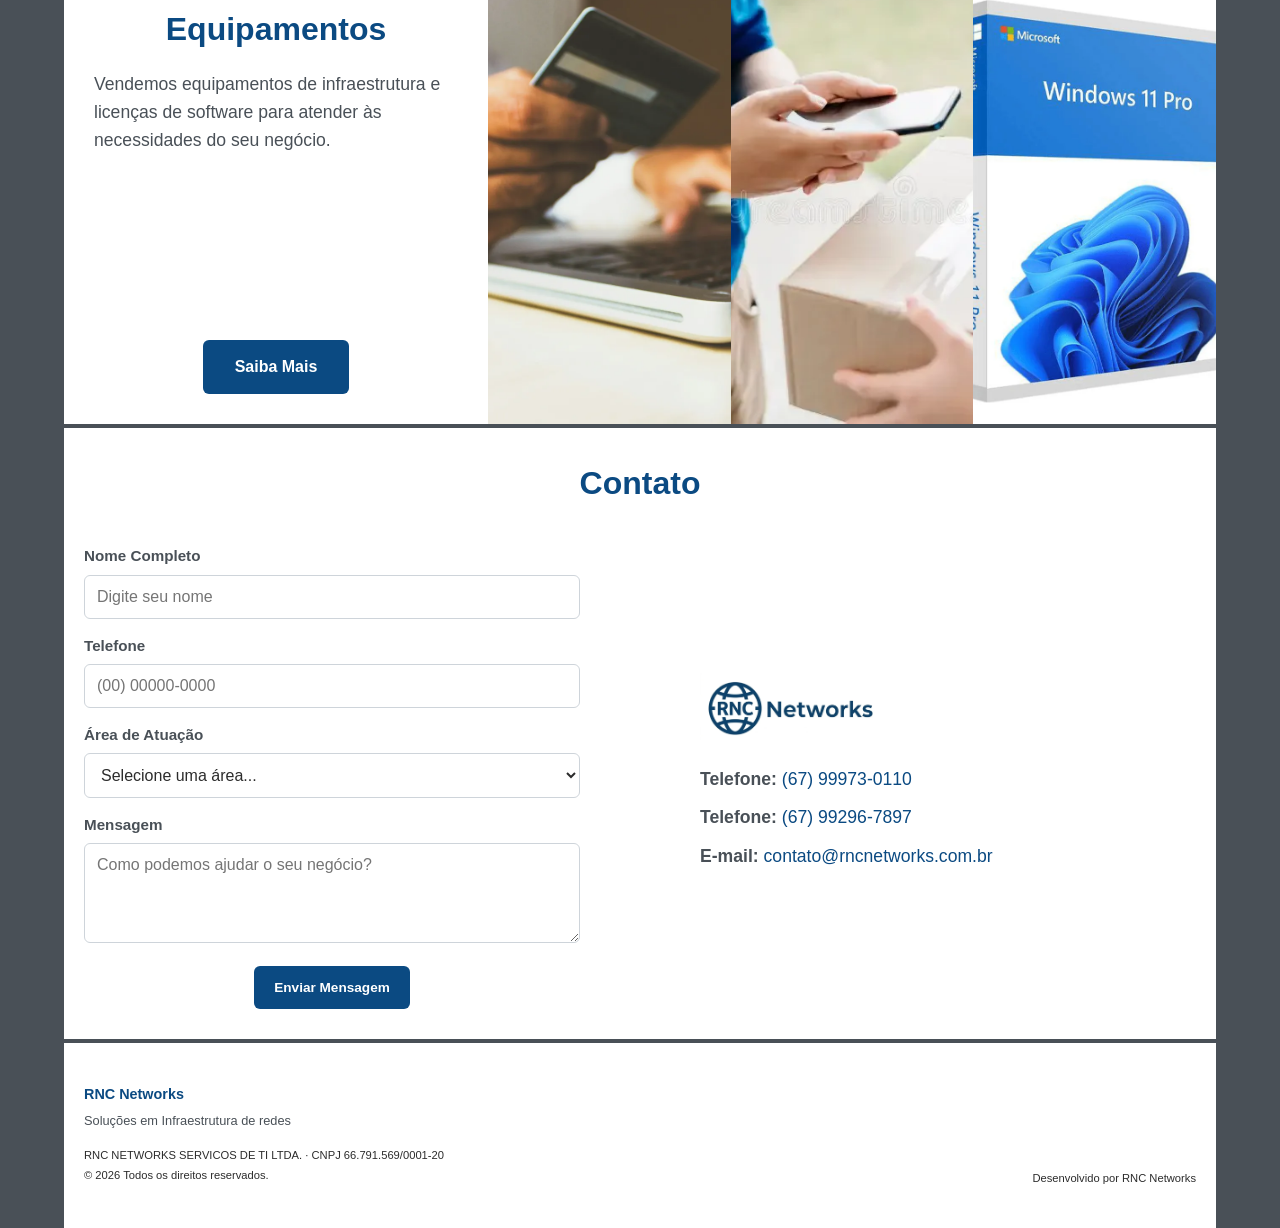
==== commit 2f26a158: "Fix performance optimization" ====
--- a/index.html
+++ b/index.html
@@ -6,6 +6,7 @@
     <title>RNC Networks</title>
     <link rel="icon" type="image/x-icon" href="assets/img/favicon.ico">
     <link rel="stylesheet" href="assets/css/styles.css">
+    <link rel="preload" href="assets/img/conceitual.webp" as="image" fetchpriority="high">
 </head>
 <body>
 
@@ -13,7 +14,7 @@
         <div class="nav-container">
             <div class="logo-area">
                 <a href="#">
-                    <img src="assets/img/logo.png" alt="Logo da Empresa">
+                    <img src="assets/img/logo.webp" alt="Logo da Empresa">
                 </a>
             </div>
             <button class="hamburger" aria-label="Abrir menu">
@@ -51,79 +52,79 @@
         
         <div class="card" id="infraestrutura">
             <div class="card-image">
-                <img src="assets/img/infra1.webp" alt="" class="active">
-                <img src="assets/img/infra2.webp" alt="">
-                <img src="assets/img/infra3.webp" alt="">
+                <img src="assets/img/infra1.webp" alt="" class="active" loading="lazy">
+                <img src="assets/img/infra2.webp" alt="" loading="lazy">
+                <img src="assets/img/infra3.webp" alt="" loading="lazy">
             </div>
             <div class="card-content">
                 <h3>Infraestrutura</h3>
                 <p>Projetamos e gerenciamos infraestrutura de rede robusta e redundante.</p>
-                <a href="em-construcao.html" class="btn-cta">Saiba Mais</a>
+                <a href="#page-construcao" class="btn-cta">Saiba Mais</a>
             </div>
         </div>
 
         <div class="card" id="seguranca">
             <div class="card-image">
-                <img src="assets/img/seg1.webp" alt="" class="active">
-                <img src="assets/img/seg2.webp" alt="">
-                <img src="assets/img/seg3.webp" alt="">
+                <img src="assets/img/seg1.webp" alt="" class="active" loading="lazy">
+                <img src="assets/img/seg2.webp" alt="" loading="lazy">
+                <img src="assets/img/seg3.webp" alt="" loading="lazy">
             </div>
             <div class="card-content">
                 <h3>Segurança da informação</h3>
                 <p>Implementamos proteção de ponta a ponta para garantir a segurança dos seus dados.</p>
-                <a href="em-construcao.html" class="btn-cta">Saiba Mais</a>
+                <a href="#page-construcao" class="btn-cta">Saiba Mais</a>
             </div>
         </div>
 
         <div class="card" id="desenvolvimento">
             <div class="card-image">
-                <img src="assets/img/dev1.webp" alt="" class="active">
-                <img src="assets/img/dev2.webp" alt="">
-                <img src="assets/img/dev3.webp" alt="">
+                <img src="assets/img/dev1.webp" alt="" class="active" loading="lazy">
+                <img src="assets/img/dev2.webp" alt="" loading="lazy">
+                <img src="assets/img/dev3.webp" alt="" loading="lazy">
             </div>
             <div class="card-content">
                 <h3>Desenvolvimento Web</h3>
                 <p>Construímos soluções web completas, da criação à hospedagem e manutenção contínua.</p>
-                <a href="em-construcao.html" class="btn-cta">Saiba Mais</a>
+                <a href="#page-construcao" class="btn-cta">Saiba Mais</a>
             </div>
         </div>
 
         <div class="card" id="nuvem">
             <div class="card-image">
-                <img src="assets/img/nuvem1.webp" alt="" class="active">
-                <img src="assets/img/nuvem2.webp" alt="">
-                <img src="assets/img/nuvem3.webp" alt="">
+                <img src="assets/img/nuvem1.webp" alt="" class="active" loading="lazy">
+                <img src="assets/img/nuvem2.webp" alt="" loading="lazy">
+                <img src="assets/img/nuvem3.webp" alt="" loading="lazy">
             </div>
             <div class="card-content">
                 <h3>Nuvem</h3>
                 <p>Transformamos ambientes on-premise em infraestrutura em nuvem moderna e escalável.</p>
-                <a href="em-construcao.html" class="btn-cta">Saiba Mais</a>
+                <a href="#page-construcao" class="btn-cta">Saiba Mais</a>
             </div>
         </div>
 
         <div class="card" id="ia">
             <div class="card-image">
-                <img src="assets/img/ia1.webp" alt="" class="active">
-                <img src="assets/img/ia2.webp" alt="">
-                <img src="assets/img/ia3.webp" alt="">
+                <img src="assets/img/ia1.webp" alt="" class="active" loading="lazy">
+                <img src="assets/img/ia2.webp" alt="" loading="lazy">
+                <img src="assets/img/ia3.webp" alt="" loading="lazy">
             </div>
             <div class="card-content">
                 <h3>Inteligência Artificial</h3>
                 <p>Desenvolvemos agentes de IA para automatizar tarefas e acelerar operações do seu negócio.</p>
-                <a href="em-construcao.html" class="btn-cta">Saiba Mais</a>
+                <a href="#page-construcao" class="btn-cta">Saiba Mais</a>
             </div>
         </div>
 
         <div class="card" id="equipamentos">
             <div class="card-image">
-                <img src="assets/img/equip1.webp" alt="" class="active">
-                <img src="assets/img/equip2.webp" alt="">
-                <img src="assets/img/equip3.webp" alt="">
+                <img src="assets/img/equip1.webp" alt="" class="active" loading="lazy">
+                <img src="assets/img/equip2.webp" alt="" loading="lazy">
+                <img src="assets/img/equip3.webp" alt="" loading="lazy">
             </div>
             <div class="card-content">
                 <h3>Equipamentos</h3>
                 <p>Vendemos equipamentos de infraestrutura e licenças de software para atender às necessidades do seu negócio.</p>
-                <a href="em-construcao.html" class="btn-cta">Saiba Mais</a>
+                <a href="#page-construcao" class="btn-cta">Saiba Mais</a>
             </div>
         </div>
 
@@ -160,7 +161,7 @@
                     </form>
                 </div>
                 <div class="contato-right">
-                    <img src="assets/img/logo.png" alt="RNC Networks" class="contato-logo">
+                    <img src="assets/img/logo.webp" alt="RNC Networks" class="contato-logo" loading="lazy">
                     <p><strong>Telefone:</strong> <a href="https://wa.me/5567999730110?text=Ol%C3%A1%2C%20vim%20do%20site%20RNC%20Networks%20e%20gostaria%20de%20saber%20mais%20sobre%20suas%20solu%C3%A7%C3%B5es." target="_blank">(67) 99973-0110</a></p>
                     <p><strong>Telefone:</strong> <a href="https://wa.me/5567992967897?text=Ol%C3%A1%2C%20vim%20do%20site%20RNC%20Networks%20e%20gostaria%20de%20saber%20mais%20sobre%20suas%20solu%C3%A7%C3%B5es." target="_blank">(67) 99296-7897</a></p>
                     <p><strong>E-mail:</strong> <a href="mailto:contato@rncnetworks.com.br">contato@rncnetworks.com.br</a></p>
@@ -169,13 +170,23 @@
         </div>
 
     </main>
+
+    <section class="page-construcao" id="page-construcao" style="display:none">
+        <div class="construcao-inner">
+            <h1>Em construção</h1>
+            <p>Esta página está em desenvolvimento. Em breve disponibilizaremos mais informações.</p>
+            <br><br><br><br><br>
+            <br><br><br><br>
+            <a href="#" class="btn-cta" data-voltar>Voltar para o início</a>
+        </div>
+    </section>
 
     <footer>
         <div class="footer-inner">
             <div class="footer-left">
                 <p class="footer-brand">RNC Networks</p>
                 <p class="footer-sub">Soluções em Infraestrutura de redes</p>
-                <p class="footer-company">RNC NETWORKS SERVICOS DE TI LTDA. · CNPJ 66.791.569/0001-20</p>
+                <p class="footer-company">RNC NETWORKS SERVICOS DE TI LTDA. · <span class="footer-cnpj">CNPJ 66.791.569/0001-20</span></p>
                 <p class="footer-copy">&copy; 2026 Todos os direitos reservados.</p>
             </div>
             <div class="footer-right">
--- a/assets/css/styles.css
+++ b/assets/css/styles.css
@@ -19,6 +19,7 @@
 
 html {
     scroll-behavior: smooth;
+    background-color: #495057;
 }
 
 body {
@@ -424,22 +425,17 @@
     color: var(--text-color);
 }
 
-/* Página em construção */
-.pag-construcao {
+/* Página em construção (SPA) */
+.page-construcao {
+    background-color: #495057;
     display: flex;
     flex-direction: column;
-    min-height: 100vh;
-}
-
-.pag-construcao .em-construcao {
-    flex: 1;
-    background-color: #495057;
-    display: flex;
-    flex-direction: column;
-}
-
-.em-construcao-inner {
-    flex: 1;
+    align-items: center;
+    justify-content: center;
+    padding: 80px 0 4px;
+}
+
+.construcao-inner {
     width: 100%;
     max-width: 90%;
     margin: 0 auto;
@@ -449,16 +445,16 @@
     align-items: center;
     justify-content: center;
     text-align: center;
-    padding: 40px 30px;
-}
-
-.em-construcao-inner h1 {
+    padding: 120px 30px;
+}
+
+.construcao-inner h1 {
     font-size: 2.5rem;
     color: var(--primary-color);
     margin-bottom: 15px;
 }
 
-.em-construcao-inner p {
+.construcao-inner p {
     font-size: 1.1rem;
     color: var(--secondary-color);
     margin-bottom: 30px;
@@ -470,13 +466,28 @@
     body {
         scroll-snap-type: y mandatory;
         scroll-padding-top: 160px;
+        overflow-x: hidden;
     }
 
     .hero {
         height: auto;
-        padding-top: 140px;
+        padding: 120px 0 20px;
         scroll-snap-align: start;
         max-width: 100%;
+        border-radius: 0;
+    }
+
+    .hero h1 {
+        font-size: 1.8rem;
+    }
+
+    .hero-text p {
+        font-size: 1rem;
+    }
+
+    .hero-overlay {
+        padding: 20px;
+        margin: 0 10px;
     }
 
     .card,
@@ -498,6 +509,7 @@
         inset: 0;
         width: 100%;
         height: 100%;
+        max-width: 100%;
         flex: none;
         opacity: 0;
         transition: opacity 0.5s;
@@ -510,10 +522,15 @@
     .card-content {
         text-align: center;
         align-items: center;
+        padding: 20px;
     }
 
     .card h3 {
         font-size: 1.5rem;
+    }
+
+    .card p {
+        font-size: 1rem;
     }
 
     .nav-container {
@@ -522,6 +539,7 @@
         justify-content: space-between;
         align-items: center;
         max-width: 100%;
+        padding: 10px;
         gap: 0;
     }
 
@@ -576,13 +594,40 @@
 
     .footer-inner {
         max-width: 100%;
-    }
-
-    .em-construcao-inner {
-        max-width: 100%;
+        padding: 30px 16px;
+        flex-direction: column;
+        gap: 20px;
+    }
+
+    .footer-cnpj {
+        display: block;
+    }
+
+    .footer-right {
+        justify-content: flex-start;
+        text-align: left;
+    }
+
+    .contato-grid {
+        flex-direction: column;
+        gap: 30px;
     }
 
     .contato-left {
         display: none;
     }
-}
+
+    .contato-right {
+        align-items: center;
+        text-align: center;
+    }
+
+    .construcao-inner {
+        max-width: 100%;
+        padding: 40px 16px;
+    }
+
+    .construcao-inner h1 {
+        font-size: 1.8rem;
+    }
+}
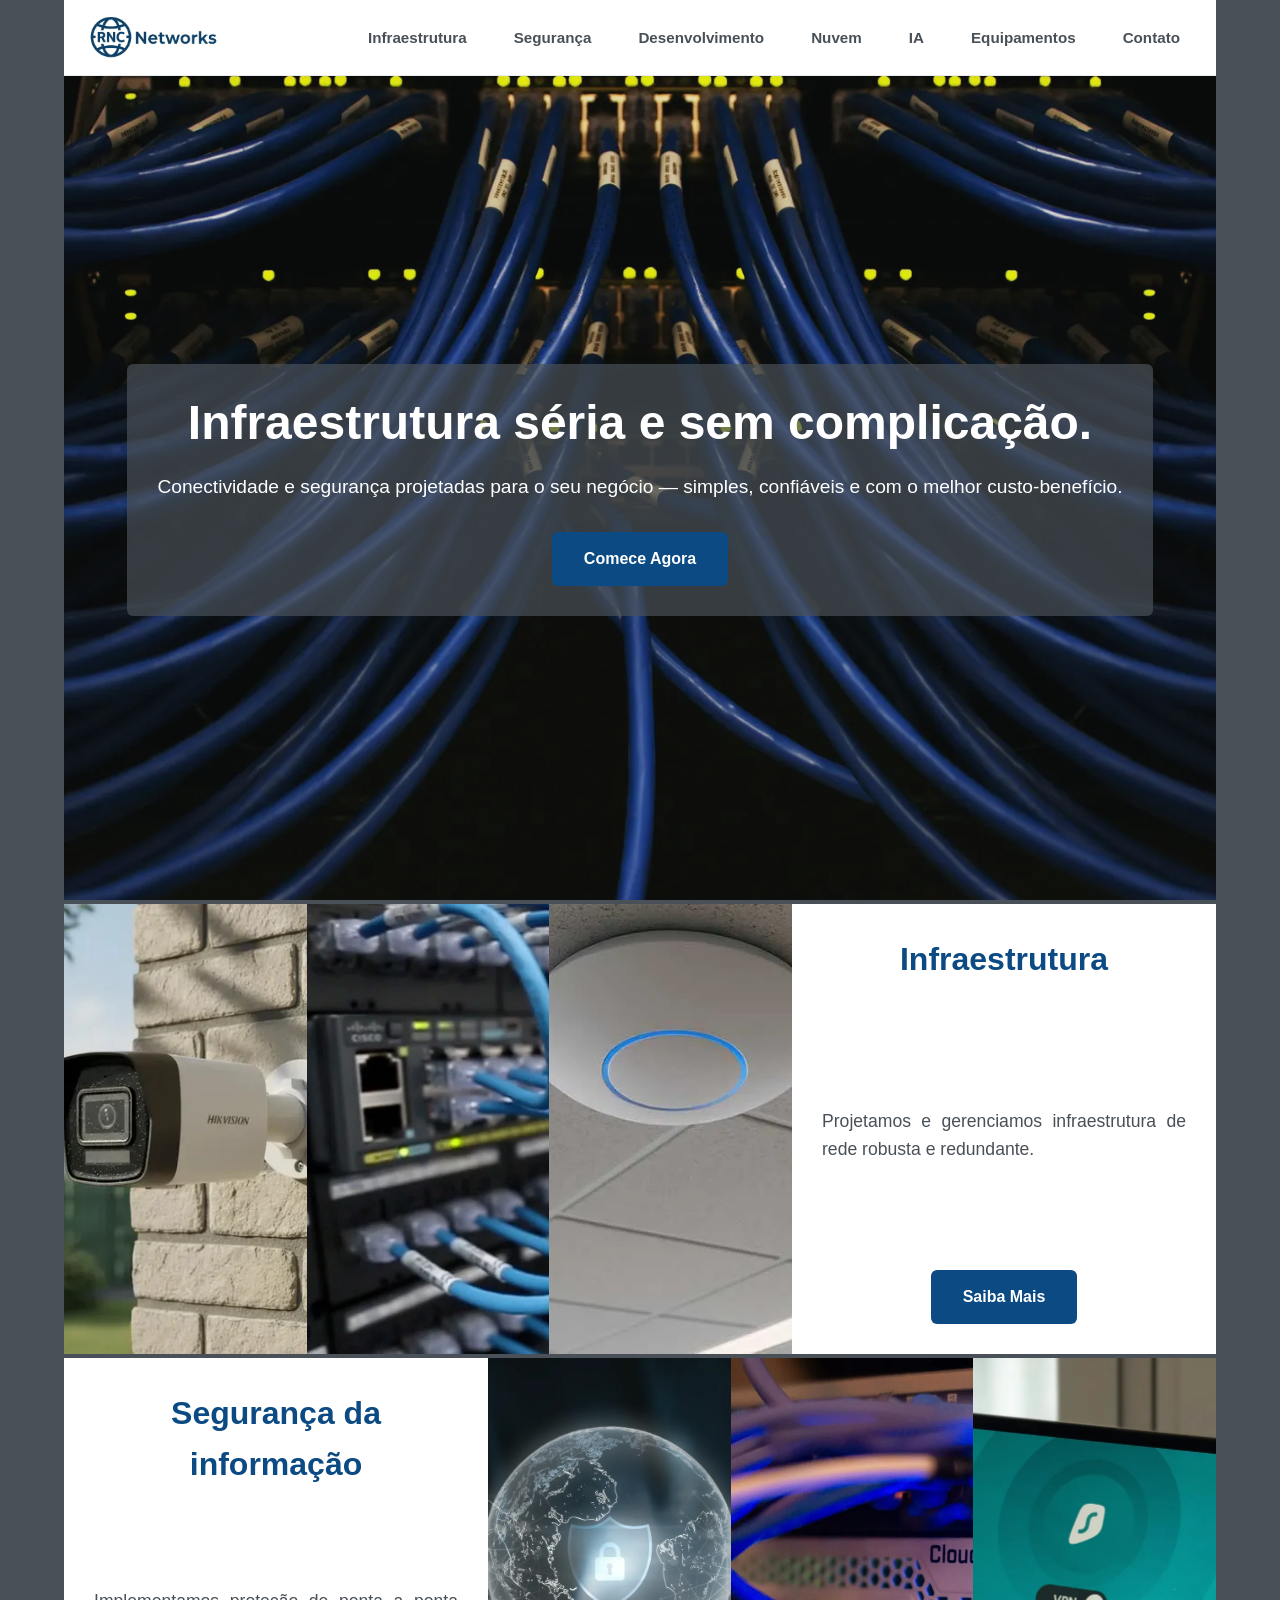
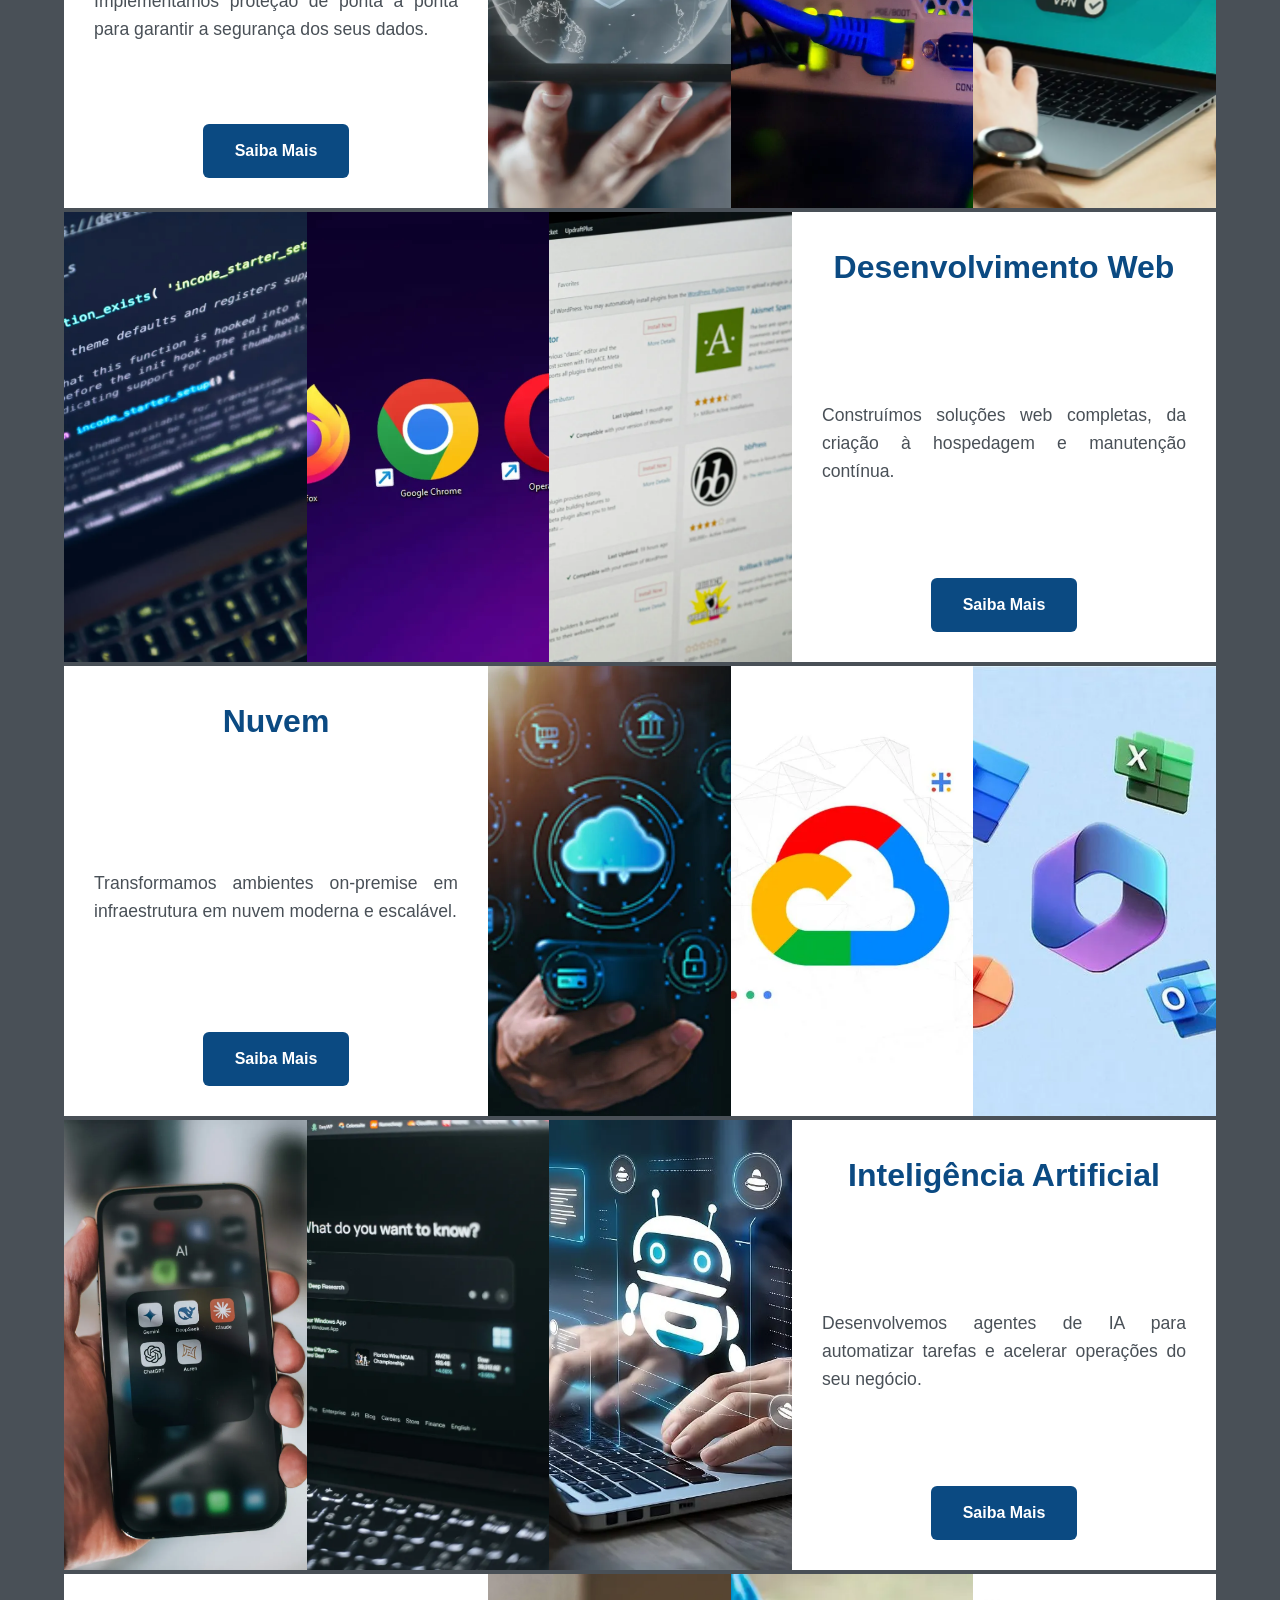
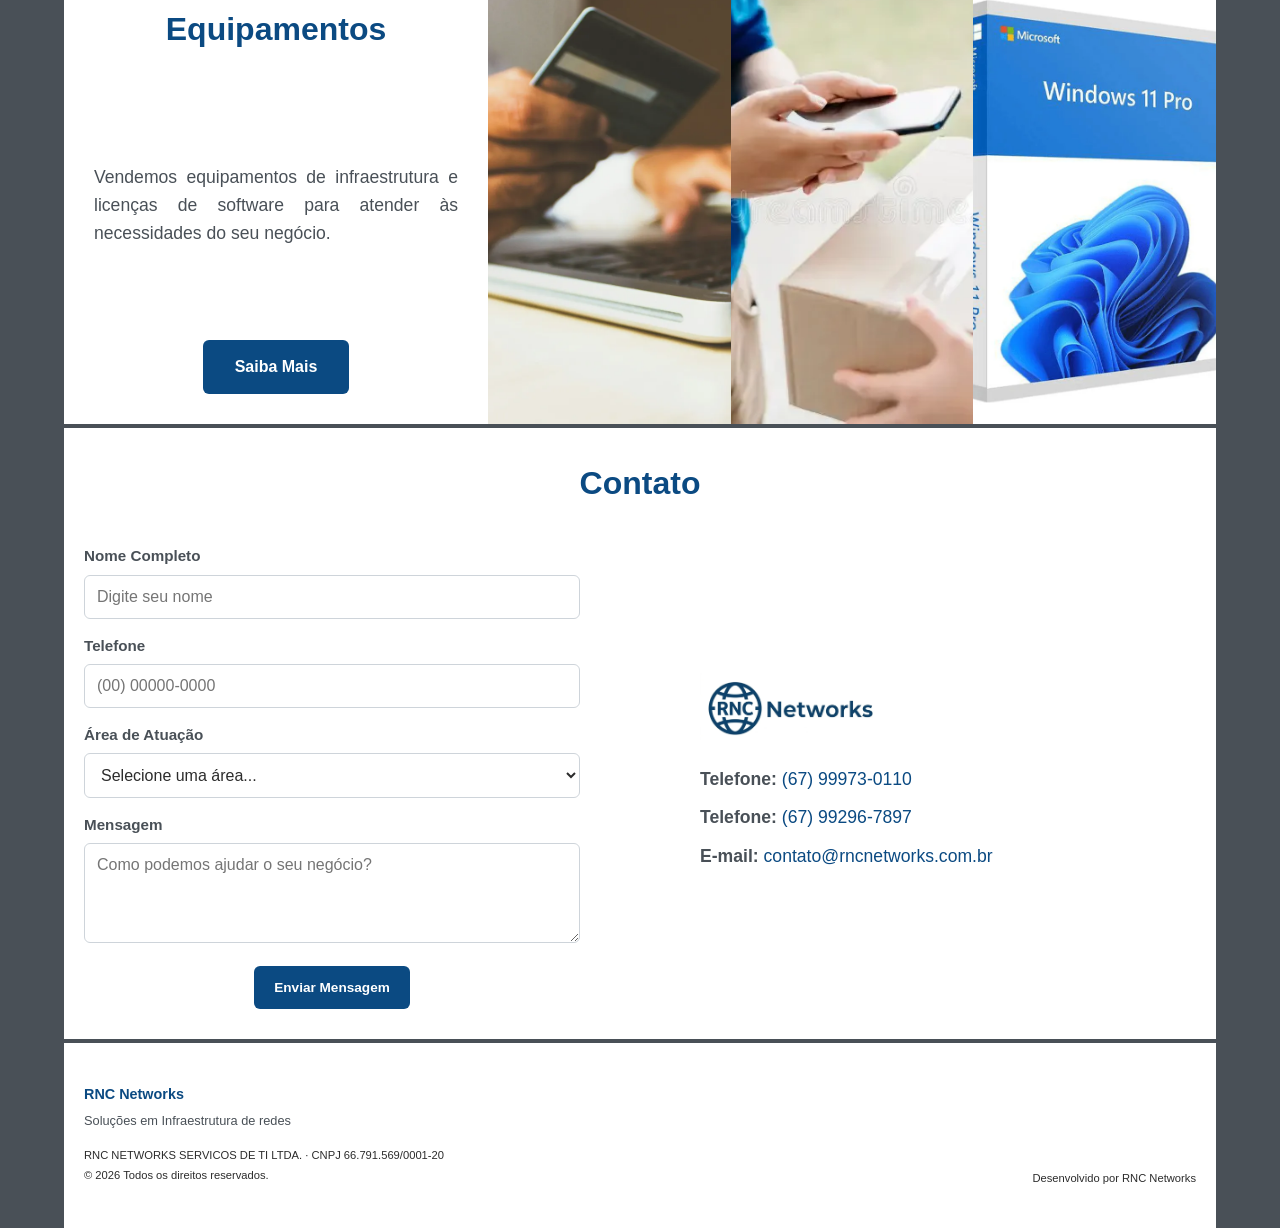
==== commit 76226506: "Add: forms" ====
--- a/index.html
+++ b/index.html
@@ -48,7 +48,8 @@
         </div>
     </section>
 
-    <main class="cards-br">
+    <main>
+    <div class="cards-br">
         
         <div class="card" id="infraestrutura">
             <div class="card-image">
@@ -59,7 +60,7 @@
             <div class="card-content">
                 <h3>Infraestrutura</h3>
                 <p>Projetamos e gerenciamos infraestrutura de rede robusta e redundante.</p>
-                <a href="#page-construcao" class="btn-cta">Saiba Mais</a>
+                <a href="#page-infraestrutura" class="btn-cta">Saiba Mais</a>
             </div>
         </div>
 
@@ -72,7 +73,7 @@
             <div class="card-content">
                 <h3>Segurança da informação</h3>
                 <p>Implementamos proteção de ponta a ponta para garantir a segurança dos seus dados.</p>
-                <a href="#page-construcao" class="btn-cta">Saiba Mais</a>
+                <a href="#page-seguranca" class="btn-cta">Saiba Mais</a>
             </div>
         </div>
 
@@ -85,7 +86,7 @@
             <div class="card-content">
                 <h3>Desenvolvimento Web</h3>
                 <p>Construímos soluções web completas, da criação à hospedagem e manutenção contínua.</p>
-                <a href="#page-construcao" class="btn-cta">Saiba Mais</a>
+                <a href="#page-desenvolvimento" class="btn-cta">Saiba Mais</a>
             </div>
         </div>
 
@@ -98,7 +99,7 @@
             <div class="card-content">
                 <h3>Nuvem</h3>
                 <p>Transformamos ambientes on-premise em infraestrutura em nuvem moderna e escalável.</p>
-                <a href="#page-construcao" class="btn-cta">Saiba Mais</a>
+                <a href="#page-nuvem" class="btn-cta">Saiba Mais</a>
             </div>
         </div>
 
@@ -111,7 +112,7 @@
             <div class="card-content">
                 <h3>Inteligência Artificial</h3>
                 <p>Desenvolvemos agentes de IA para automatizar tarefas e acelerar operações do seu negócio.</p>
-                <a href="#page-construcao" class="btn-cta">Saiba Mais</a>
+                <a href="#page-ia" class="btn-cta">Saiba Mais</a>
             </div>
         </div>
 
@@ -124,15 +125,106 @@
             <div class="card-content">
                 <h3>Equipamentos</h3>
                 <p>Vendemos equipamentos de infraestrutura e licenças de software para atender às necessidades do seu negócio.</p>
-                <a href="#page-construcao" class="btn-cta">Saiba Mais</a>
-            </div>
-        </div>
+                <a href="#page-equipamentos" class="btn-cta">Saiba Mais</a>
+            </div>
+        </div>
+
+    </div>
+
+    <section class="page-saiba-mais" id="page-infraestrutura" style="display:none">
+        <div class="saiba-mais-inner">
+            <h1>Infraestrutura</h1>
+            <p class="descricao">Trabalhamos com servidores, redes, cabeamento e muito mais, entregando soluções de infraestrutura completas para manter sua empresa sempre conectada e funcionando.</p>
+            <h2>Conheça alguns dos nossos serviços:</h2>
+            <div class="cards-servicos">
+                <div class="card-servicos"><div><strong>Servidores</strong><p>Instalamos servidores Windows e Linux, com manutenção preventiva e corretiva</p></div></div>
+                <div class="card-servicos"><div><strong>Redes Corporativas</strong><p>Implementamos redes cabeadas e Wi-Fi corporativo</p></div></div>
+                <div class="card-servicos"><div><strong>Roteadores e Switches</strong><p>Instalamos e configuramos roteadores e switches</p></div></div>
+                <div class="card-servicos"><div><strong>Cabeamento Estruturado</strong><p>Instalamos e organizamos racks, com cabeamento estruturado</p></div></div>
+                <div class="card-servicos"><div><strong>Virtualização</strong><p>Configuramos ambientes de virtualização</p></div></div>
+                <div class="card-servicos"><div><strong>Backup e Recuperação</strong><p>Gerenciamos backups e políticas de recuperação de dados</p></div></div>
+                <div class="card-servicos"><div><strong>Monitoramento 24/7</strong><p>Monitoramos redes e servidores 24/7</p></div></div>
+                <div class="card-servicos"><div><strong>VoIP e PABX</strong><p>Implantamos soluções de telefonia VoIP e PABX</p></div></div>
+                <div class="card-servicos"><div><strong>Câmeras IP</strong><p>Instalamos câmeras IP</p></div></div>
+                <div class="card-servicos"><div><strong>Rádio Ponto a Ponto</strong><p>Instalamos e configuramos links de rádio ponto a ponto para conectar unidades distantes sem cabeamento</p></div></div>
+            </div>
+        </div>
+    </section>
+
+    <section class="page-saiba-mais" id="page-seguranca" style="display:none">
+        <div class="saiba-mais-inner">
+            <h1>Segurança da Informação</h1>
+            <p class="descricao">Soluções de segurança da informação para proteger dados, sistemas e redes contra ameaças digitais.</p>
+            <h2>Conheça alguns dos nossos serviços:</h2>
+            <div class="cards-servicos">
+                <div class="card-servicos"><div><strong>Firewalls</strong><p>Configuramos firewalls e regras de acesso à rede</p></div></div>
+                <div class="card-servicos"><div><strong>Antivírus</strong><p>Instalamos e configuramos antivírus corporativo</p></div></div>
+                <div class="card-servicos"><div><strong>VPN</strong><p>Implementamos VPN para acesso remoto seguro</p></div></div>
+                <div class="card-servicos"><div><strong>IDS/IPS</strong><p>Implementamos sistemas de detecção e prevenção de intrusões (IDS/IPS)</p></div></div>
+                <div class="card-servicos"><div><strong>Controle de Acesso</strong><p>Implementamos políticas de controle de acesso</p></div></div>
+                <div class="card-servicos"><div><strong>Backups</strong><p>Configuramos backup seguro com criptografia</p></div></div>
+                <div class="card-servicos"><div><strong>Atualizações de segurança</strong><p>Aplicamos atualizações e correções de segurança em servidores e estações Windows e Linux</p></div></div>
+            </div>
+        </div>
+    </section>
+
+    <section class="page-saiba-mais" id="page-desenvolvimento" style="display:none">
+        <div class="saiba-mais-inner">
+            <h1>Desenvolvimento Web</h1>
+            <p class="descricao">Soluções completas em desenvolvimento web, do planejamento à hospedagem, para colocar sua empresa online com qualidade.</p>
+            <h2>Conheça alguns dos nossos serviços:</h2>
+            <div class="cards-servicos">
+                <div class="card-servicos"><div><strong>Sites</strong><p>Desenvolvemos webapps e sites sob medida</p></div></div>
+                <div class="card-servicos"><div><strong>E-commerces</strong><p>Desenvolvemos e-commerces e lojas virtuais sob medida</p></div></div>
+                <div class="card-servicos"><div><strong>Hospedagem</strong><p>Cuidamos da hospedagem e do domínio do seu site</p></div></div>
+                <div class="card-servicos"><div><strong>Landing Pages</strong><p>Criamos landing pages para divulgar produtos, serviços ou campanhas</p></div></div>
+            </div>
+        </div>
+    </section>
+
+    <section class="page-saiba-mais" id="page-nuvem" style="display:none">
+        <div class="saiba-mais-inner">
+            <h1>Nuvem</h1>
+            <p class="descricao">Soluções em nuvem para manter sua empresa conectada, segura e com acesso a dados de qualquer lugar.</p>
+            <h2>Conheça alguns dos nossos serviços:</h2>
+            <div class="cards-servicos">
+                <div class="card-servicos"><div><strong>Migração</strong><p>Migramos servidores e sistemas on-premise para a nuvem</p></div></div>
+                <div class="card-servicos"><div><strong>Backup</strong><p>Configuramos backup em nuvem</p></div></div>
+                <div class="card-servicos"><div><strong>E-mails</strong><p>Implementamos e-mail corporativo em nuvem (Google Workspace, Microsoft 365)</p></div></div>
+                <div class="card-servicos"><div><strong>Segurança em nuvem</strong><p>Configuramos segurança em nuvem, com firewalls e controle de acesso</p></div></div>
+            </div>
+        </div>
+    </section>
+
+    <section class="page-saiba-mais" id="page-ia" style="display:none">
+        <div class="saiba-mais-inner">
+            <h1>Inteligência Artificial</h1>
+            <p class="descricao">Soluções de inteligência artificial para automatizar tarefas e melhorar o atendimento da sua empresa.</p>
+            <h2>Conheça alguns dos nossos serviços:</h2>
+            <div class="cards-servicos">
+                <div class="card-servicos"><div><strong>Chatbots</strong><p>Desenvolvemos chatbots para atendimento automatizado</p></div></div>
+                <div class="card-servicos"><div><strong>Agentes de IA</strong><p>Criamos agentes de IA para automatizar tarefas e processos</p></div></div>
+            </div>
+        </div>
+    </section>
+
+    <section class="page-saiba-mais" id="page-equipamentos" style="display:none">
+        <div class="saiba-mais-inner">
+            <h1>Equipamentos</h1>
+            <p class="descricao">Trabalhamos com equipamentos de redes e informática, além de licenças de software originais, para atender todas as necessidades tecnológicas da sua empresa.</p>
+            <h2>Conheça alguns dos nossos serviços:</h2>
+            <div class="cards-servicos">
+                <div class="card-servicos"><div><strong>Vendas de Hardware</strong><p>Vendemos roteadores, switches, câmeras IPs, telefones IPs, entre outros equipamentos</p></div></div>
+                <div class="card-servicos"><div><strong>Vendas de Licenças</strong><p>Vendemos licenças do Windows, antivírus, entre outros softwares</p></div></div>
+            </div>
+        </div>
+    </section>
 
         <div class="card card-contato" id="contato">
             <h3>Contato</h3>
             <div class="contato-grid">
                 <div class="contato-left">
-                    <form action="#" method="POST">
+                    <form id="form" action="#" method="POST">
                         <div class="form-group">
                             <label for="nome">Nome Completo</label>
                             <input type="text" id="nome" name="nome" placeholder="Digite seu nome" required>
@@ -155,7 +247,7 @@
                         </div>
                         <div class="form-group">
                             <label for="mensagem">Mensagem</label>
-                            <textarea id="mensagem" name="mensagem" placeholder="Como podemos ajudar o seu negócio?" required></textarea>
+                            <textarea id="mensagem" name="mensagem" placeholder="Como podemos ajudar o seu negócio?" maxlength="1000" required></textarea>
                         </div>
                         <button type="submit" class="btn-submit">Enviar Mensagem</button>
                     </form>
@@ -171,16 +263,6 @@
 
     </main>
 
-    <section class="page-construcao" id="page-construcao" style="display:none">
-        <div class="construcao-inner">
-            <h1>Em construção</h1>
-            <p>Esta página está em desenvolvimento. Em breve disponibilizaremos mais informações.</p>
-            <br><br><br><br><br>
-            <br><br><br><br>
-            <a href="#" class="btn-cta" data-voltar>Voltar para o início</a>
-        </div>
-    </section>
-
     <footer>
         <div class="footer-inner">
             <div class="footer-left">
--- a/assets/css/styles.css
+++ b/assets/css/styles.css
@@ -23,7 +23,7 @@
 }
 
 body {
-    background-color: var(--bg-color);
+    background-color: #495057;
     color: var(--text-color);
     line-height: 1.6;
 }
@@ -94,12 +94,8 @@
     width: 100%;
 }
 
-.nav-menu.hovering a.active::after {
+.nav-menu:hover a.active::after {
     width: 0;
-}
-
-.nav-menu.hovering a:hover::after {
-    width: 100%;
 }
 
 .hamburger {
@@ -178,6 +174,12 @@
 }
 
 /* Fundo dos cards */
+main {
+    background-color: #495057;
+    padding-bottom: 0;
+    display: flow-root;
+}
+
 .cards-br {
     background-color: #495057;
     padding: 4px 0;
@@ -224,6 +226,7 @@
     flex: 1;
     display: flex;
     flex-direction: column;
+    justify-content: space-between;
     padding: 30px;
     text-align: left;
     background: #ffffff;
@@ -231,7 +234,6 @@
 
 .card-content .btn-cta {
     align-self: center;
-    margin-top: auto;
 }
 
 .card h3 {
@@ -243,7 +245,8 @@
 
 .card p {
     color: var(--secondary-color);
-    font-size: 1.1rem; 
+    font-size: 1.1rem;
+    text-align: justify;
 }
 
 /* Card Contato - layout vertical como antes */
@@ -261,7 +264,7 @@
     flex-direction: row-reverse;
 }
 
-.card:last-of-type {
+.card:not(.card-contato):last-of-type {
     margin-bottom: 0;
 }
 
@@ -425,40 +428,87 @@
     color: var(--text-color);
 }
 
-/* Página em construção (SPA) */
-.page-construcao {
-    background-color: #495057;
-    display: flex;
-    flex-direction: column;
-    align-items: center;
-    justify-content: center;
+/* Página Saiba Mais */
+.page-saiba-mais {
+    background-color: #495057;
     padding: 80px 0 4px;
 }
 
-.construcao-inner {
-    width: 100%;
+.saiba-mais-inner {
     max-width: 90%;
     margin: 0 auto;
     background: #ffffff;
-    display: flex;
-    flex-direction: column;
-    align-items: center;
-    justify-content: center;
-    text-align: center;
-    padding: 120px 30px;
-}
-
-.construcao-inner h1 {
+    padding: 60px 20px;
+}
+
+.saiba-mais-inner h1 {
     font-size: 2.5rem;
     color: var(--primary-color);
-    margin-bottom: 15px;
-}
-
-.construcao-inner p {
+    text-align: center;
+    margin-bottom: 20px;
+}
+
+.saiba-mais-inner .descricao {
     font-size: 1.1rem;
     color: var(--secondary-color);
+    text-align: center;
+    margin-bottom: 40px;
+}
+
+.saiba-mais-inner h2 {
+    font-size: 1.5rem;
+    color: var(--primary-color);
+    text-align: center;
     margin-bottom: 30px;
-    max-width: 500px;
+}
+
+.cards-servicos {
+    display: grid;
+    grid-template-columns: repeat(2, 1fr);
+    gap: 16px;
+}
+
+.card-servicos {
+    background: #ffffff;
+    border-left: 4px solid var(--primary-color);
+    border-radius: 0 8px 8px 0;
+    padding: 20px 24px;
+    display: flex;
+    align-items: center;
+    justify-content: space-between;
+    gap: 16px;
+    min-height: 130px;
+    box-shadow: 0 1px 3px rgba(0,0,0,0.06);
+    transition: transform 0.2s ease, box-shadow 0.2s ease;
+}
+
+.card-servicos > div {
+    flex: 1;
+}
+
+.card-servicos .card-icon {
+    width: 140px;
+    height: 100px;
+    object-fit: cover;
+    border-radius: 8px;
+    flex-shrink: 0;
+}
+
+.card-servicos:hover {
+    transform: translateY(-2px);
+    box-shadow: 0 6px 20px rgba(0,0,0,0.1);
+}
+
+.card-servicos strong {
+    color: var(--primary-color);
+    font-size: 1.05rem;
+}
+
+.card-servicos p {
+    color: var(--secondary-color);
+    font-size: 0.95rem;
+    line-height: 1.5;
+    margin: 0;
 }
 
 /* Responsividade */
@@ -622,12 +672,20 @@
         text-align: center;
     }
 
-    .construcao-inner {
+    .saiba-mais-inner {
         max-width: 100%;
         padding: 40px 16px;
     }
 
-    .construcao-inner h1 {
+    .saiba-mais-inner h1 {
         font-size: 1.8rem;
     }
-}
+
+    .cards-servicos {
+        grid-template-columns: 1fr;
+    }
+
+    .card-servicos {
+        min-height: 200px;
+    }
+}
